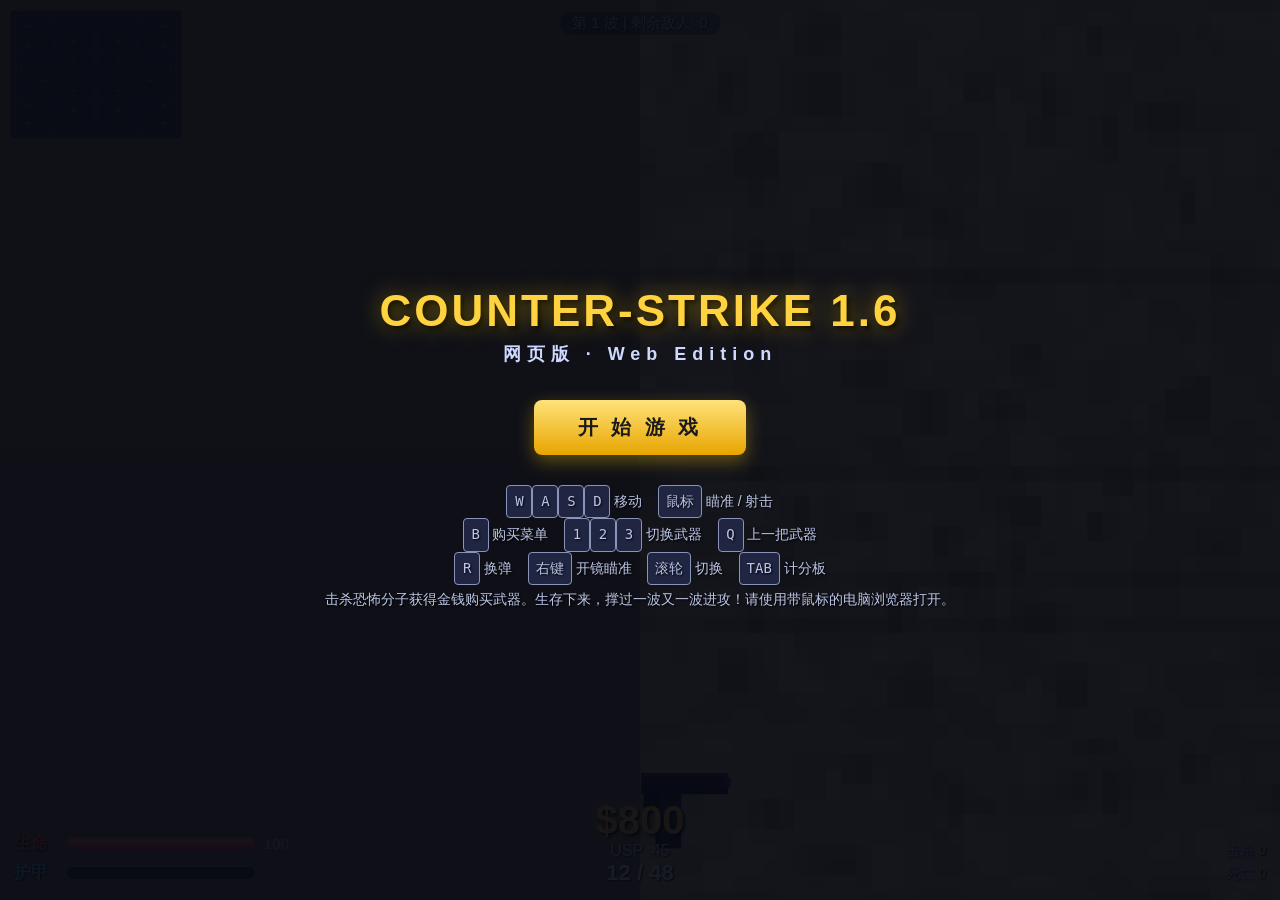
==== opencode/dsv4-flash/index.html @ 52dfaabb "add opencode-dsv4flash. good work" ====
<!DOCTYPE html>
<html lang="zh-CN">
<head>
<meta charset="utf-8">
<meta name="viewport" content="width=device-width, initial-scale=1">
<title>Counter-Strike 1.6 网页版</title>
<style>
  * { margin:0; padding:0; box-sizing:border-box; user-select:none; }
  html,body { width:100%; height:100%; overflow:hidden; background:#000; }
  body { font-family:'Microsoft YaHei', Arial, sans-serif; color:#fff; }
  #view { position:fixed; inset:0; width:100%; height:100%; image-rendering:auto; cursor:crosshair; }
  #overlay { position:fixed; inset:0; width:100%; height:100%; pointer-events:none; }

  #ui { position:fixed; inset:0; pointer-events:none; }

  #radarWrap { position:absolute; left:10px; top:10px; width:172px; height:129px; background:rgba(10,20,40,.55); border:1px solid rgba(255,255,255,.25); border-radius:4px; padding:4px; }
  #radar { width:100%; height:100%; }

  #topC { position:absolute; top:8px; left:50%; transform:translateX(-50%); text-align:center; }
  #waveBanner { font-size:26px; font-weight:900; letter-spacing:3px; color:#ffd23f; text-shadow:0 0 12px #ff8c00, 2px 2px 2px #000; opacity:0; }
  #waveBanner.show { animation: banner 2.6s ease-out; }
  @keyframes banner { 0%{opacity:0; transform:scale(.6)} 18%{opacity:1; transform:scale(1.06)} 30%{transform:scale(1)} 80%{opacity:1} 100%{opacity:0; transform:scale(1.04)} }
  #waveInfo { margin-top:4px; font-size:15px; color:#dfe6ff; text-shadow:1px 1px 2px #000; background:rgba(0,0,0,.35); padding:2px 12px; border-radius:10px; display:inline-block; }

  #feed { position:absolute; top:10px; right:12px; text-align:right; }
  #feed .f { font-size:14px; margin-top:2px; text-shadow:1px 1px 2px #000; opacity:1; transition:opacity 1s; }
  #feed .kill { color:#9fff8b; }
  #feed .dead { color:#ff6b6b; }

  #scoreWrap { position:absolute; top:50%; left:50%; transform:translate(-50%,-50%); background:rgba(8,14,30,.85); border:1px solid #ffd23f; border-radius:6px; padding:16px 28px; text-align:center; display:none; }
  #scoreWrap .sc-title { color:#ffd23f; font-weight:900; font-size:18px; margin-bottom:8px; letter-spacing:2px; }
  #scoreWrap .sc-row { color:#dfe6ff; font-size:15px; margin-top:4px; }

  #bl { position:absolute; left:14px; bottom:16px; }
  .barWrap { display:flex; align-items:center; margin-top:6px; }
  .barLbl { width:52px; font-weight:900; font-size:17px; text-shadow:1px 1px 2px #000; }
  .bar { width:190px; height:14px; background:rgba(0,0,0,.6); border:1px solid rgba(255,255,255,.4); border-radius:7px; overflow:hidden; }
  .barF { height:100%; width:100%; transition:width .1s linear; }
  #hp .barLbl { color:#ff5a5a; } #hp .barF { background:linear-gradient(#ff9d9d,#e63c3c); }
  #arm .barLbl { color:#6fc7ff; } #arm .barF { background:linear-gradient(#a8e0ff,#3f8fd4); }
  #hpNum { margin-left:8px; font-size:15px; color:#ffb0b0; }

  #bc { position:absolute; bottom:14px; left:50%; transform:translateX(-50%); text-align:center; }
  #money { font-size:40px; font-weight:900; color:#ffd23f; text-shadow:2px 2px 3px #000, 0 0 16px rgba(255,200,0,.35); line-height:1; }
  #weapon { font-size:16px; color:#e8ecff; text-shadow:1px 1px 2px #000; margin-top:2px; }
  #ammo { font-size:22px; color:#fff; font-weight:700; text-shadow:1px 1px 2px #000; }

  #br { position:absolute; right:14px; bottom:16px; text-align:right; color:#dfe6ff; font-size:14px; text-shadow:1px 1px 2px #000; line-height:1.6; }
  #br b { color:#ffd23f; }

  #helpHint { position:absolute; bottom:64px; left:50%; transform:translateX(-50%); background:rgba(0,0,0,.5); color:#cfe0ff; font-size:12px; padding:3px 14px; border-radius:8px; opacity:0; transition:opacity .3s; text-shadow:1px 1px 1px #000; white-space:nowrap; }

  .screen { position:fixed; inset:0; background:rgba(5,8,18,.92); display:flex; flex-direction:column; align-items:center; justify-content:center; text-align:center; z-index:20; }
  .screen h1 { font-size:44px; color:#ffd23f; letter-spacing:3px; text-shadow:0 0 22px rgba(255,200,0,.5), 3px 3px 4px #000; font-weight:900; }
  .screen h2 { font-size:18px; color:#cfd8ff; margin-top:6px; letter-spacing:6px; }
  .screen .btn { pointer-events:auto; margin-top:34px; padding:14px 44px; font-size:20px; font-weight:900; color:#1a1a1a; background:linear-gradient(#ffe27a,#e8a500); border:none; border-radius:8px; cursor:pointer; letter-spacing:4px; box-shadow:0 6px 18px rgba(255,200,0,.35); }
  .screen .btn:hover { filter:brightness(1.1); }
  .controls { margin-top:30px; color:#bcc6e8; font-size:14px; line-height:2.1; text-shadow:1px 1px 2px #000; }
  .controls .k { display:inline-block; min-width:26px; padding:1px 7px; border:1px solid #8a93b8; border-radius:4px; background:#202642; font-family:Consolas,monospace; }

  #buymenu { position:fixed; inset:0; background:rgba(4,7,16,.94); z-index:30; display:none; flex-direction:column; align-items:center; padding-top:30px; overflow:auto; }
  #buymenu .bm-title { color:#ffd23f; font-size:28px; font-weight:900; letter-spacing:4px; }
  #buymenu .bm-moneydisp { color:#fff; font-size:16px; margin:6px 0 14px; }
  #bmCols { display:flex; gap:26px; flex-wrap:wrap; justify-content:center; }
  .bmCol { background:rgba(14,22,44,.75); border:1px solid #33406e; border-radius:8px; width:250px; padding:10px 8px; }
  .bmCol h3 { color:#6fc7ff; font-size:15px; margin-bottom:8px; letter-spacing:2px; }
  .buyitem { display:flex; justify-content:space-between; align-items:center; padding:7px 10px; margin:3px 0; border-radius:5px; cursor:pointer; color:#e8ecff; font-size:14px; border:1px solid transparent; }
  .buyitem .bn { color:#6fc7ff; font-weight:900; margin-right:8px; }
  .buyitem .bp { color:#ffd23f; font-weight:700; }
  .buyitem:hover { background:#1b2c55; border-color:#ffd23f; }
  .buyitem.own { color:#9aff8b; }
  .buyitem.own .bp { color:#9aff8b; }
  .buyitem.noMoney { opacity:.4; pointer-events:none; }
  .buyitem.sel { border-color:#6fc7ff; background:#16264d; }
  .bmTip { color:#7f8bb0; font-size:13px; margin-top:16px; padding-bottom:20px; }

  #deadHud { position:fixed; inset:0; background:rgba(120,0,0,.28); z-index:15; display:none; align-items:center; justify-content:center; flex-direction:column; }
  #deadHud .t { font-size:44px; font-weight:900; color:#ff4b4b; text-shadow:3px 3px 4px #000; letter-spacing:6px; }
  #deadHud .s { color:#ffd23f; margin-top:8px; font-size:18px; }
</style>
</head>
<body>
<canvas id="view"></canvas>

<div id="ui">
  <div id="radarWrap"><canvas id="radar"></canvas></div>
  <div id="topC">
    <div id="waveBanner"></div>
    <div id="waveInfo"></div>
  </div>
  <div id="feed"></div>
  <div id="scoreWrap">
    <div class="sc-title">计 分 板  SCOREBOARD</div>
    <div class="sc-row">击杀: <span id="scKills">0</span>   死亡: <span id="scDeaths">0</span></div>
    <div class="sc-row">金钱: $<span id="scMoney">800</span>   波次: <span id="scWave">1</span></div>
    <div class="sc-row">剩余敌人: <span id="scLeft">0</span></div>
  </div>
  <div id="bl">
    <div class="barWrap" id="hp"><div class="barLbl">生命</div><div class="bar"><div class="barF" id="hpBar"></div></div><span id="hpNum">100</span></div>
    <div class="barWrap" id="arm"><div class="barLbl">护甲</div><div class="bar"><div class="barF" id="armBar"></div></div></div>
  </div>
  <div id="bc">
    <div id="money">$800</div>
    <div id="weapon">USP .45</div>
    <div id="ammo">12 / 48</div>
  </div>
  <div id="br">
    <div>击杀 <b id="kills">0</b></div>
    <div>死亡 <b id="deaths">0</b></div>
  </div>
  <div id="helpHint">按 B 打开购买菜单 | 1/2/3 切换武器 | R 换弹 | 右键瞄准 | TAB 计分板</div>
</div>

<canvas id="overlay"></canvas>
<div id="deadHud">
  <div class="t">你 已 阵 亡</div>
  <div class="s" id="deadSub">3 秒后重生...</div>
</div>

<div id="menuscreen" class="screen">
  <h1>COUNTER-STRIKE 1.6</h1>
  <h2>网页版 · Web Edition</h2>
  <button class="btn" id="startBtn">开 始 游 戏</button>
  <div class="controls">
    <div><span class="k">W</span><span class="k">A</span><span class="k">S</span><span class="k">D</span> 移动 &nbsp;&nbsp; <span class="k">鼠标</span> 瞄准 / 射击</div>
    <div><span class="k">B</span> 购买菜单 &nbsp;&nbsp; <span class="k">1</span><span class="k">2</span><span class="k">3</span> 切换武器 &nbsp;&nbsp; <span class="k">Q</span> 上一把武器</div>
    <div><span class="k">R</span> 换弹 &nbsp;&nbsp; <span class="k">右键</span> 开镜瞄准 &nbsp;&nbsp; <span class="k">滚轮</span> 切换 &nbsp;&nbsp; <span class="k">TAB</span> 计分板</div>
    <div>击杀恐怖分子获得金钱购买武器。生存下来，撑过一波又一波进攻！请使用带鼠标的电脑浏览器打开。</div>
  </div>
</div>

<div id="pausescreen" class="screen" style="display:none">
  <h1>暂 停</h1>
  <button class="btn" id="resumeBtn">继 续 游 戏</button>
  <button class="btn" id="restartBtn" style="margin-top:16px;background:linear-gradient(#ff9d9d,#e64545);color:#fff">重 新 开 始</button>
</div>

<div id="buymenu">
  <div class="bm-title">购 买 菜 单 — BUY MENU</div>
  <div class="bm-moneydisp">当前金钱: <b id="bmMoney">$800</b></div>
  <div id="bmCols"></div>
  <div class="bmTip">数字键选择分类 → 再按数字购买 | Q 关闭菜单 | ESC 关闭</div>
</div>

<script>
'use strict';
/* ============================ 基础工具 ============================ */
function clamp(v,a,b){ return v<a?a:(v>b?b:v); }
function rnd(a,b){ return a + Math.random()*(b-a); }
function wrapAngle(a){ while(a>Math.PI) a-=2*Math.PI; while(a<-Math.PI) a+=2*Math.PI; return a; }
function rgb(r,g,b){ return (255<<24)|(b<<16)|(g<<8)|r; }
function shade(c,f){ var r=((c)&255)*f, g=((c>>8)&255)*f, b=((c>>16)&255)*f; return rgb(r|0,g|0,b|0); }

/* ============================ 常量 ============================ */
var TILE = 64;
var MAP_W = 64, MAP_H = 48;
var FOV = 66 * Math.PI/180;
var TANHALF = Math.tan(FOV/2);
var BOB_OFFSET = 30;

/* ============================ 状态 ============================ */
var state = {
  started:false, paused:true,
  wave:0, enemiesRemaining:0, waveClearT:0,
  money:800, kills:0, deaths:0,
  time:0, buyCat:null, buyOpen:false,
  shake:0, spawnProtShow:0
};

var player = {
  x:0,y:0, ang:0, dirX:-1, dirY:0,
  hp:100, armor:0, hasHelm:false, invuln:0,
  weaponSlot:1, lastSlot:0,
  weapons:{0:'knife',1:'usp'},
  clips:{0:0,1:12,2:0}, reserve:{0:0,1:48,2:0},
  spread:0, spreadBase:0, lastShot:-9, shotCd:0,
  recoil:0, muzzle:0, reloading:false, reloadT:0, reloadMax:1,
  bobPhase:0, footT:0, moving:false,
  hitFlash:0, hurtFlash:0, hitDir:0,
  dead:false, deadT:0, respawnT:0,
  zoom:1
};

var enemies = [];
var particles = [];
var tracers = [];
var feed = [];
var map = null;
var WEAPONS = null;
var BUY_LAYOUT = null;
var wallTexs = {}, floorTexArr = null, ceilTexArr = null;
var gunImgs = {};
var enemyImgs = [];
var corpseImgs = [];
var solidTex = null;
var SPAWNS = [[2.5,2.5],[61.5,2.5],[2.5,45.5],[61.5,45.5],[2.5,24],[61.5,24],[32,3],[32,44]];
var PLAYER_SPAWN = {x:32.5*TILE, y:24.5*TILE};

/* ============================ 音频 ============================ */
var AC=null, master=null, noiseBuf=null;
function initAudio(){
  if(AC) return;
  try { AC = new (window.AudioContext||window.webkitAudioContext)(); } catch(e){ return; }
  master = AC.createGain(); master.gain.value = 0.5; master.connect(AC.destination);
  var len = AC.sampleRate;
  noiseBuf = AC.createBuffer(1, len, AC.sampleRate);
  var d = noiseBuf.getChannelData(0);
  for(var i=0;i<len;i++) d[i] = Math.random()*2-1;
}
function playNoise(o){
  if(!AC) return;
  var t = AC.currentTime + (o.delay||0);
  var src = AC.createBufferSource(); src.buffer = noiseBuf; src.loop = true;
  var f = AC.createBiquadFilter(); f.type = o.type||'lowpass'; f.frequency.value = o.freq; f.Q.value = o.q||1;
  var g = AC.createGain();
  src.connect(f); f.connect(g); g.connect(master);
  var v = o.vol||0.4;
  g.gain.setValueAtTime(v, t);
  g.gain.exponentialRampToValueAtTime(0.0001, t+(o.dur||0.1));
  if(o.slideTo) f.frequency.exponentialRampToValueAtTime(o.slideTo, t+(o.dur||0.1));
  src.start(t); src.stop(t+(o.dur||0.1)+0.06);
}
function playTone(o){
  if(!AC) return;
  var t = AC.currentTime + (o.delay||0);
  var oc = AC.createOscillator(); oc.type = o.type||'sine'; oc.frequency.value = o.freq;
  var g = AC.createGain(); oc.connect(g); g.connect(master);
  g.gain.setValueAtTime(o.vol||0.3, t);
  g.gain.exponentialRampToValueAtTime(0.0001, t+(o.dur||0.15));
  if(o.slideTo) oc.frequency.exponentialRampToValueAtTime(o.slideTo, t+(o.dur||0.15));
  oc.start(t); oc.stop(t+(o.dur||0.15)+0.05);
}
function sfxShot(w){
  var p = w.sound;
  playNoise({freq:p.lp, dur:p.dur, vol:p.vol, slideTo:p.sl});
  if(p.sub) playTone({freq:p.sub, dur:p.dur*1.4, vol:p.vol*0.5, type:'triangle', slideTo:p.sub*0.4});
}
function sfxReload(){
  playTone({freq:900, dur:0.03, vol:0.25, type:'square'});
  setTimeout(function(){ playTone({freq:600, dur:0.05, vol:0.3, type:'square'}); }, 350);
}
function sfxHurt(){ playTone({freq:200, dur:0.18, vol:0.5, type:'sawtooth', slideTo:70}); }
function sfxHead(){ playTone({freq:1500, dur:0.06, vol:0.4, type:'square'}); playTone({freq:2200, dur:0.05, vol:0.25, type:'square', delay:0.03}); }
function sfxKill(){ playTone({freq:340, dur:0.22, vol:0.4, type:'square', slideTo:180}); }
function sfxBuy(){ playTone({freq:760, dur:0.06, vol:0.35, type:'square'}); }
function sfxNoMoney(){ playTone({freq:160, dur:0.12, vol:0.35, type:'sawtooth'}); }
function sfxFoot(){ playNoise({freq:350, dur:0.04, vol:0.12}); }
function sfxKnife(){ playNoise({freq:2400, dur:0.09, vol:0.3, type:'highpass'}); }
function sfxWave(){ playTone({freq:520, dur:0.35, vol:0.4, type:'square', slideTo:880}); }
function sfxEnemyShot(){ playNoise({freq:950, dur:0.09, vol:0.22}); }

/* ============================ 纹理生成 ============================ */
function makeTex(paint){
  var cv = document.createElement('canvas'); cv.width=64; cv.height=64;
  var c = cv.getContext('2d');
  paint(c);
  var id = c.getImageData(0,0,64,64);
  var arr = new Uint32Array(id.data.buffer);
  return { cv:cv, arr:arr };
}
function speckle(c, color, n){
  c.fillStyle = color;
  for(var i=0;i<n;i++) c.fillRect(Math.random()*64, Math.random()*64, 1+Math.random()*2, 1+Math.random()*2);
}
function genTextures(){
  wallTexs[1] = makeTex(function(c){
    c.fillStyle='#c8b18a'; c.fillRect(0,0,64,64);
    speckle(c,'#b7a17c',320); speckle(c,'#d6c096',260); speckle(c,'#a58d66',120);
    c.fillStyle='rgba(120,95,60,.25)';
    for(var i=0;i<5;i++) c.fillRect(0, Math.floor(Math.random()*64), 64, 1);
  });
  wallTexs[2] = makeTex(function(c){
    c.fillStyle='#8a5a2b'; c.fillRect(0,0,64,64);
    for(var i=0;i<4;i++){
      var y=i*16;
      c.fillStyle='rgba(0,0,0,.28)'; c.fillRect(0,y,64,2);
      c.fillStyle='rgba(255,255,255,.10)'; c.fillRect(0,y+2,64,1);
    }
    c.fillStyle='rgba(0,0,0,.25)'; c.fillRect(0,0,4,64); c.fillRect(60,0,4,64);
    c.fillStyle='rgba(0,0,0,.4)'; c.fillRect(0,0,64,4); c.fillRect(0,60,64,4);
    c.fillStyle='#3a3f46';
    c.fillRect(0,0,5,5); c.fillRect(59,0,5,5); c.fillRect(0,59,5,5); c.fillRect(59,59,5,5);
    c.fillStyle='#c8c8c8';
    c.fillRect(31,8,2,2); c.fillRect(31,24,2,2); c.fillRect(31,40,2,2);
  });
  wallTexs[3] = makeTex(function(c){
    c.fillStyle='#8b909b'; c.fillRect(0,0,64,64);
    speckle(c,'#7d828d',220); speckle(c,'#979ca6',180);
    c.fillStyle='rgba(50,55,65,.55)';
    c.fillRect(0,0,64,3); c.fillRect(0,32,64,3); c.fillRect(0,0,3,64); c.fillRect(32,0,3,64);
    c.fillStyle='rgba(255,255,255,.12)';
    c.fillRect(0,1,64,1); c.fillRect(0,33,64,1);
  });
  wallTexs[4] = makeTex(function(c){
    c.fillStyle='#6d737b'; c.fillRect(0,0,64,64);
    c.fillStyle='rgba(255,255,255,.09)'; c.fillRect(0,0,64,20);
    c.fillStyle='rgba(0,0,0,.18)'; c.fillRect(0,20,64,44);
    c.fillStyle='rgba(20,22,26,.8)';
    c.fillRect(0,20,64,2); c.fillRect(0,42,64,2);
    c.fillStyle='#54595f';
    c.fillRect(6,6,6,6); c.fillRect(52,6,6,6); c.fillRect(6,28,6,6); c.fillRect(52,28,6,6); c.fillRect(6,50,6,6); c.fillRect(52,50,6,6);
    c.fillStyle='#83898f'; c.fillRect(7,7,2,2); c.fillRect(53,7,2,2); c.fillRect(7,29,2,2); c.fillRect(53,29,2,2); c.fillRect(7,51,2,2); c.fillRect(53,51,2,2);
  });
  floorTexArr = makeTex(function(c){
    c.fillStyle='#c7b48b'; c.fillRect(0,0,64,64);
    speckle(c,'#b9a57c',300); speckle(c,'#d4c29a',240); speckle(c,'#a08a60',140);
    c.fillStyle='rgba(90,75,50,.18)';
    for(var i=0;i<8;i++){ var x=Math.random()*64, y=Math.random()*64; c.fillRect(x,y,6,1); }
  });
  ceilTexArr = makeTex(function(c){
    c.fillStyle='#989da3'; c.fillRect(0,0,64,64);
    speckle(c,'#8d9299',260); speckle(c,'#a4a9af',200);
    c.fillStyle='rgba(60,65,72,.4)'; c.fillRect(0,0,64,2); c.fillRect(0,32,64,2);
  });
  solidTex = makeTex(function(c){ c.fillStyle='#111'; c.fillRect(0,0,64,64); });

  var variants = [
    { vest:'#4a5540', shirt:'#6b5a3f', pants:'#39424d', skin:'#c9a06a', helm:'#3a3f2e' },
    { vest:'#33506e', shirt:'#5c4a3a', pants:'#2f3b33', skin:'#8a6b4f', helm:'#1d2b40' },
    { vest:'#6e3535', shirt:'#3d3a4d', pants:'#2c2c2c', skin:'#b0895f', helm:'#4a1f1f' }
  ];
  for(var v=0; v<variants.length; v++){
    var frames = [];
    for(var fr=0; fr<2; fr++){
      var cv = document.createElement('canvas'); cv.width=64; cv.height=64;
      var c = cv.getContext('2d');
      drawSoldier(c, variants[v], fr);
      frames.push(cv);
    }
    enemyImgs.push(frames);
    var ccv = document.createElement('canvas'); ccv.width=64; ccv.height=64;
    var cc = ccv.getContext('2d');
    drawCorpse(cc, variants[v]);
    corpseImgs.push(ccv);
  }
}
function drawSoldier(c, V, frame){
  var legOff = frame===0 ? 3 : 9;
  c.fillStyle='rgba(0,0,0,.35)';
  c.beginPath(); c.ellipse(32,62,20,4,0,0,Math.PI*2); c.fill();
  c.fillStyle=V.pants;
  c.fillRect(22, 40+(frame===0?2:0), 9, 16);
  c.fillRect(33+(frame===0?0:legOff), 40, 9, 16);
  c.fillStyle='#222';
  c.fillRect(21, 56, 11, 6);
  c.fillRect(32+(frame===0?0:legOff), 56, 11, 6);
  c.fillStyle=V.vest;
  c.fillRect(20, 22, 24, 20);
  c.fillStyle='rgba(0,0,0,.25)';
  c.fillRect(20,24,24,2);
  c.fillRect(26,22,2,20);
  c.fillStyle=V.shirt;
  c.fillRect(13, 22, 9, 20);
  c.fillRect(42, 22, 9, 20);
  c.fillStyle='#1d1d1f';
  c.fillRect(22, 34, 20, 4);
  c.fillRect(40, 32, 10, 7);
  c.fillStyle='#333';
  c.fillRect(40, 33, 10, 2);
  c.fillStyle=V.skin;
  c.beginPath(); c.arc(32, 14, 8, 0, Math.PI*2); c.fill();
  c.fillStyle=V.helm;
  c.beginPath(); c.arc(32, 11, 9, Math.PI, 0); c.fill();
  c.fillRect(23,11,18,3);
  c.fillStyle='#111';
  c.fillRect(28,14,3,3); c.fillRect(33,14,3,3);
}
function drawCorpse(c, V){
  c.fillStyle='rgba(0,0,0,.35)';
  c.beginPath(); c.ellipse(32,56,26,5,0,0,Math.PI*2); c.fill();
  c.save(); c.translate(32,44); c.rotate(-0.2);
  c.fillStyle=V.vest; c.fillRect(-14,-4,28,12);
  c.fillStyle=V.pants; c.fillRect(-8,6,18,8);
  c.fillStyle=V.skin; c.beginPath(); c.arc(12,-6,6,0,Math.PI*2); c.fill();
  c.fillStyle=V.helm; c.beginPath(); c.arc(13,-8,6,Math.PI*0.6,Math.PI*1.9); c.fill();
  c.fillStyle='#1d1d1f'; c.fillRect(-12,-2,20,3);
  c.restore();
}

/* 视角武器 */
function genGuns(){
  var pistol = document.createElement('canvas'); pistol.width=150; pistol.height=110;
  var c = pistol.getContext('2d');
  c.fillStyle='#16181c'; c.fillRect(60,14,70,16);
  c.fillStyle='#24282e'; c.fillRect(58,12,74,18);
  c.fillStyle='#16181c'; c.fillRect(72,28,18,46);
  c.fillStyle='#22262c'; c.fillRect(70,28,22,48);
  c.fillStyle='#101215'; c.fillRect(60,30,14,12);
  c.fillStyle='#3a4048'; c.fillRect(128,16,6,8);
  c.fillStyle='rgba(255,255,255,.12)'; c.fillRect(60,12,72,3);
  gunImgs.pistol = pistol;

  var rifle = document.createElement('canvas'); rifle.width=170; rifle.height=120;
  c = rifle.getContext('2d');
  c.fillStyle='#2b2b26'; c.fillRect(18,20,150,18);
  c.fillStyle='#1c1c18'; c.fillRect(14,22,150,14);
  c.fillStyle='#241d14'; c.fillRect(30,36,20,34);
  c.fillStyle='#38321f'; c.fillRect(28,36,24,36);
  c.fillStyle='#3a3527'; c.fillRect(60,36,34,22);
  c.fillStyle='#17140f'; c.fillRect(96,16,18,22);
  c.fillStyle='#262018'; c.fillRect(20,6,16,22);
  c.fillStyle='rgba(255,255,255,.10)'; c.fillRect(18,20,150,3);
  gunImgs.rifle = rifle;

  var awp = document.createElement('canvas'); awp.width=190; awp.height=120;
  c = awp.getContext('2d');
  c.fillStyle='#2e3036'; c.fillRect(10,24,176,14);
  c.fillStyle='#202228'; c.fillRect(8,26,176,10);
  c.fillStyle='#1c1e22'; c.fillRect(24,38,22,34);
  c.fillStyle='#3a3d44'; c.fillRect(52,36,30,22);
  c.fillStyle='#15161a'; c.fillRect(80,10,16,30);
  c.fillStyle='#0c0d10'; c.fillRect(84,6,8,38);
  c.fillStyle='#24262b'; c.fillRect(96,26,26,14);
  c.fillStyle='rgba(255,255,255,.10)'; c.fillRect(10,24,176,3);
  gunImgs.awp = awp;

  var shot = document.createElement('canvas'); shot.width=160; shot.height=120;
  c = shot.getContext('2d');
  c.fillStyle='#5a4a33'; c.fillRect(16,20,140,18);
  c.fillStyle='#41352a'; c.fillRect(14,22,140,14);
  c.fillStyle='#57442e'; c.fillRect(20,36,24,26);
  c.fillStyle='#6d5638'; c.fillRect(46,36,28,16);
  c.fillStyle='#2e2416'; c.fillRect(100,14,14,24);
  c.fillStyle='rgba(255,255,255,.12)'; c.fillRect(16,20,140,3);
  gunImgs.shotgun = shot;

  var smg = document.createElement('canvas'); smg.width=150; smg.height=115;
  c = smg.getContext('2d');
  c.fillStyle='#3a3d40'; c.fillRect(20,22,124,15);
  c.fillStyle='#2a2c2e'; c.fillRect(18,24,124,11);
  c.fillStyle='#2e2f30'; c.fillRect(28,37,18,28);
  c.fillStyle='#45484c'; c.fillRect(48,37,26,14);
  c.fillStyle='#222426'; c.fillRect(120,14,12,22);
  c.fillStyle='rgba(255,255,255,.10)'; c.fillRect(20,22,124,3);
  gunImgs.smg = smg;

  var knife = document.createElement('canvas'); knife.width=90; knife.height=100;
  c = knife.getContext('2d');
  c.fillStyle='#232323'; c.fillRect(40,54,14,42);
  c.fillStyle='#151515'; c.fillRect(38,56,18,40);
  c.fillStyle='#aab2ba'; c.fillRect(43,6,8,50);
  c.fillStyle='#d7dde2'; c.fillRect(44,6,6,50);
  c.fillStyle='#8b939b'; c.fillRect(43,8,8,4);
  gunImgs.knife = knife;
}

/* ============================ 武器与购买 ============================ */
function defWeapon(o){
  o.sound = o.sound || {lp:900, dur:0.12, vol:0.5};
  return o;
}
function buildWeapons(){
  WEAPONS = {
    knife: defWeapon({id:'knife', name:'战术刀', slot:0, kind:'knife', auto:false, dmg:65, range:1.6, delay:0.32, price:0, mag:0, reserve:0, reload:0, spread:0, headx:2}),
    glock: defWeapon({id:'glock', name:'Glock 18', slot:1, kind:'pistol', auto:false, dmg:27, range:1000, delay:0.16, price:400, mag:20, reserve:80, reload:2.3, spread:0.03, headx:4, sound:{lp:900, dur:0.1, vol:0.45}}),
    usp: defWeapon({id:'usp', name:'USP .45', slot:1, kind:'pistol', auto:false, dmg:36, range:1000, delay:0.24, price:500, mag:12, reserve:48, reload:2.1, spread:0.024, headx:4, sound:{lp:850, dur:0.13, vol:0.5, sub:180}}),
    p228: defWeapon({id:'p228', name:'P228', slot:1, kind:'pistol', auto:false, dmg:40, range:1050, delay:0.21, price:600, mag:13, reserve:52, reload:2.4, spread:0.022, headx:4, sound:{lp:820, dur:0.13, vol:0.52, sub:170}}),
    deagle: defWeapon({id:'deagle', name:'沙漠之鹰', slot:1, kind:'pistol', auto:false, dmg:58, range:1100, delay:0.32, price:650, mag:7, reserve:35, reload:2.3, spread:0.02, headx:3, sound:{lp:650, dur:0.18, vol:0.62, sub:120, sl:180}}),
    mp5: defWeapon({id:'mp5', name:'MP5 Navy', slot:2, kind:'smg', auto:true, dmg:26, range:1200, delay:0.09, price:1500, mag:30, reserve:90, reload:2.2, spread:0.035, headx:4, sound:{lp:1200, dur:0.07, vol:0.38}}),
    xm: defWeapon({id:'xm', name:'XM1014', slot:2, kind:'shotgun', auto:false, dmg:16, pellets:7, range:700, delay:0.9, price:1700, mag:7, reserve:32, reload:3.0, spread:0.16, headx:1.5, sound:{lp:550, dur:0.22, vol:0.68, sub:110, sl:150}}),
    ak: defWeapon({id:'ak', name:'AK-47', slot:2, kind:'rifle', auto:true, dmg:36, range:1500, delay:0.115, price:2500, mag:30, reserve:90, reload:2.5, spread:0.045, headx:3, sound:{lp:750, dur:0.16, vol:0.62, sub:95, sl:120}}),
    m4: defWeapon({id:'m4', name:'M4A1', slot:2, kind:'rifle', auto:true, dmg:33, range:1500, delay:0.105, price:3100, mag:30, reserve:90, reload:2.5, spread:0.04, headx:3, sound:{lp:900, dur:0.14, vol:0.58, sub:110, sl:150}}),
    awp: defWeapon({id:'awp', name:'AWP', slot:2, kind:'awp', auto:false, dmg:115, range:2600, delay:1.5, price:4750, mag:10, reserve:30, reload:3.2, spread:0.008, headx:2.5, sound:{lp:480, dur:0.5, vol:0.85, sub:70, sl:90}})
  };
  BUY_LAYOUT = [
    { key:'1', title:'主武器 — PRIMARY', items:[
      {id:'mp5', num:1}, {id:'xm', num:2}, {id:'ak', num:3}, {id:'m4', num:4}, {id:'awp', num:5}
    ]},
    { key:'2', title:'手枪 — PISTOL', items:[
      {id:'glock', num:1}, {id:'usp', num:2}, {id:'p228', num:3}, {id:'deagle', num:4}
    ]},
    { key:'3', title:'护甲装备 — EQUIP', items:[
      {id:'_kevlar', num:1}, {id:'_kevhelm', num:2}, {id:'_ammo', num:3}
    ]}
  ];
}

/* ============================ 地图 ============================ */
function buildMap(){
  var W=MAP_W, H=MAP_H;
  var m = new Array(W);
  for(var x=0;x<W;x++){ m[x] = new Array(H).fill(0); }
  function set(x,y,t){ if(x>=0&&x<W&&y>=0&&y<H) m[x][y]=t; }
  function rect(x0,y0,x1,y1,t){ for(var x=x0;x<=x1;x++) for(var y=y0;y<=y1;y++) set(x,y,t); }
  rect(0,0,W-1,H-1,1);
  rect(1,1,W-2,H-2,0);

  for(var y=6;y<=41;y++){
    if(y>=21&&y<=26) continue;
    set(31,y,1); set(32,y,1);
  }
  for(var x=1;x<=29;x++){ if(x>=13&&x<=17) continue; set(x,14,3); }
  for(var x=34;x<=62;x++){ if(x>=46&&x<=50) continue; set(x,14,3); }
  for(var x=1;x<=29;x++){ if(x>=13&&x<=17) continue; set(x,33,3); }
  for(var x=34;x<=62;x++){ if(x>=46&&x<=50) continue; set(x,33,3); }
  for(var yy=1;yy<=13;yy++){ if(yy>=5&&yy<=9) continue; set(15,yy,1); }
  for(var yy=34;yy<=46;yy++){ if(yy>=37&&yy<=42) continue; set(15,yy,1); }
  for(var yy=1;yy<=13;yy++){ if(yy>=5&&yy<=9) continue; set(48,yy,1); }
  for(var yy=34;yy<=46;yy++){ if(yy>=37&&yy<=42) continue; set(48,yy,1); }

  set(27,22,3); set(28,22,3); set(27,23,3); set(28,23,3);
  set(35,22,3); set(36,22,3); set(35,23,3); set(36,23,3);
  set(27,25,3); set(28,25,3); set(35,25,3); set(36,25,3);

  var crates = [
    [4,4],[5,4],[6,4],[4,12],[5,12],
    [59,4],[58,4],[57,4],[59,12],[58,12],
    [4,36],[5,36],[6,36],[4,43],[5,43],
    [59,36],[58,36],[59,43],[58,43],
    [22,10],[23,10],[22,18],[23,18],
    [41,10],[40,10],[41,18],[40,18],
    [22,30],[23,30],[41,30],[40,30],
    [22,38],[23,38],[41,38],[40,38],
    [9,26],[10,26],[11,26],[52,26],[53,26],[54,26],
    [9,19],[54,19],
    [2,20],[2,21],[61,20],[61,21]
  ];
  for(var i=0;i<crates.length;i++){ set(crates[i][0], crates[i][1], 2); }
  set(31,19,4); set(32,19,4); set(31,28,4); set(32,28,4);
  map = m;
}

/* ============================ 碰撞 ============================ */
function circleHitsWall(x,y,r){
  var minX=Math.floor((x-r)/TILE), maxX=Math.floor((x+r)/TILE);
  var minY=Math.floor((y-r)/TILE), maxY=Math.floor((y+r)/TILE);
  if(minX<0) minX=0; if(maxX>=MAP_W) maxX=MAP_W-1;
  if(minY<0) minY=0; if(maxY>=MAP_H) maxY=MAP_H-1;
  for(var gx=minX;gx<=maxX;gx++){
    for(var gy=minY;gy<=maxY;gy++){
      if(map[gx][gy]>0){
        var cx=clamp(x, gx*TILE, (gx+1)*TILE);
        var cy=clamp(y, gy*TILE, (gy+1)*TILE);
        var dx=x-cx, dy=y-cy;
        if(dx*dx+dy*dy < r*r) return true;
      }
    }
  }
  return false;
}
function tryMove(x,y,vx,vy,r,dt){
  var nx=x, ny=y;
  var px = x + vx*dt;
  if(!circleHitsWall(px, y, r)) nx = px;
  var py = y + vy*dt;
  if(!circleHitsWall(x, py, r)) ny = py;
  return {x:nx, y:ny, blocked:(nx===x&&ny===y)};
}
function rayHitsWall(x0,y0,x1,y1){
  var dist = Math.hypot(x1-x0, y1-y0);
  var n = Math.ceil(dist/TILE)*2 + 1;
  for(var i=0;i<=n;i++){
    var t=i/n;
    var wx=x0+(x1-x0)*t, wy=y0+(y1-y0)*t;
    var gx=Math.floor(wx/TILE), gy=Math.floor(wy/TILE);
    if(gx<0||gx>=MAP_W||gy<0||gy>=MAP_H) return true;
    if(map[gx][gy]>0) return true;
  }
  return false;
}
function castDist(ang){
  var rdx=Math.cos(ang), rdy=Math.sin(ang);
  var posX=player.x/TILE, posY=player.y/TILE;
  var mapX=Math.floor(posX), mapY=Math.floor(posY);
  var ddx = rdx===0 ? 1e30 : Math.abs(1/rdx);
  var ddy = rdy===0 ? 1e30 : Math.abs(1/rdy);
  var stepX, stepY, sdx, sdy;
  if(rdx<0){ stepX=-1; sdx=(posX-mapX)*ddx; } else { stepX=1; sdx=(mapX+1-posX)*ddx; }
  if(rdy<0){ stepY=-1; sdy=(posY-mapY)*ddy; } else { stepY=1; sdy=(mapY+1-posY)*ddy; }
  var guard=0;
  while(guard++<256){
    if(sdx<sdy){ sdx+=ddx; mapX+=stepX; } else { sdy+=ddy; mapY+=stepY; }
    if(mapX<0||mapX>=MAP_W||mapY<0||mapY>=MAP_H) break;
    if(map[mapX][mapY]>0) break;
  }
  var perp = sdx<sdy ? (sdx-ddx) : (sdy-ddy);
  return perp;
}

/* ============================ 波次与敌人 ============================ */
function startWave(n){
  state.wave = n;
  state.waveClearT = 0;
  var count = Math.min(3 + 2*n, 24);
  showBanner('第 ' + n + ' 波进攻');
  for(var i=0;i<count;i++){
    spawnEnemy(n);
  }
  state.enemiesRemaining = count;
}
function spawnEnemy(wave){
  var s = SPAWNS[Math.floor(Math.random()*SPAWNS.length)];
  var heavy = (wave>=3 && Math.random()<0.22);
  var hp = (55 + wave*9) * (heavy?1.8:1);
  var e = {
    x:(s[0]+0.5)*TILE, y:(s[1]+0.5)*TILE,
    hp:hp, maxHp:hp,
    speed:(90 + Math.min(wave*5,45)) * (heavy?0.8:1),
    dmg:(7 + wave*1.2) * (heavy?1.4:1),
    acc:Math.min(0.32 + wave*0.03, 0.6),
    range:900,
    variant: heavy?2 : Math.floor(Math.random()*2),
    scale: heavy?1.15:1,
    heavy:heavy,
    fireCd:rnd(0.4,1.2),
    walkT:rnd(0,10), walkFrame:0, frameT:0,
    strafe: Math.random()<0.5?1:-1,
    target:{x:rnd(0,10), y:rnd(0,10)},
    dead:false, deadT:0, hurtFlash:0, lastSeenT:-9,
    name: heavy?'重装兵':'恐怖分子'
  };
  enemies.push(e);
}
function updateEnemies(dt){
  for(var i=enemies.length-1;i>=0;i--){
    var e = enemies[i];
    if(e.dead){
      e.deadT += dt;
      if(e.deadT>1.6){ enemies.splice(i,1); }
      continue;
    }
    e.hurtFlash = Math.max(0, e.hurtFlash - dt*3);
    var dx=player.x-e.x, dy=player.y-e.y;
    var dist = Math.hypot(dx,dy);
    var los = dist<e.range*1.3 && !rayHitsWall(e.x,e.y,player.x,player.y);
    if(los) e.lastSeenT = state.time;

    if(player.dead || player.invuln>0){
      seekEnemy(e,dt);
    } else if(los){
      e.walkT += dt;
      var str = Math.sin(e.walkT*1.8)*0.5;
      var angToP = Math.atan2(dy,dx);
      var strafeA = angToP + (Math.PI/2)*str;
      var vx = Math.cos(angToP)*e.speed + Math.cos(strafeA)*e.speed*0.35;
      var vy = Math.sin(angToP)*e.speed + Math.sin(strafeA)*e.speed*0.35;
      var mv = tryMove(e.x,e.y,vx,vy,14,dt);
      if(mv.blocked) e.walkT += 1.5;
      e.x=mv.x; e.y=mv.y;
      if(dist<e.range){
        e.fireCd -= dt;
        if(e.fireCd<=0){
          e.fireCd = Math.max(0.65, 1.5 - e.acc*0.7);
          enemyFire(e, dist);
        }
      }
    } else {
      seekEnemy(e,dt);
    }
    e.frameT += dt;
    if(e.frameT>0.18){ e.frameT=0; e.walkFrame = (e.walkFrame+1)%2; }
  }
  // 相互推挤
  for(var a=0;a<enemies.length;a++){
    if(enemies[a].dead) continue;
    for(var b=a+1;b<enemies.length;b++){
      if(enemies[b].dead) continue;
      var ea=enemies[a], eb=enemies[b];
      var ddx=eb.x-ea.x, ddy=eb.y-ea.y;
      var d2=ddx*ddx+ddy*ddy;
      if(d2<24*24 && d2>0.001){
        var d=Math.sqrt(d2), push=(24-d)/d*0.5;
        ea.x -= ddx*push*0.5; ea.y -= ddy*push*0.5;
        eb.x += ddx*push*0.5; eb.y += ddy*push*0.5;
      }
    }
  }
}
function seekEnemy(e,dt){
  e.walkT += dt;
  var ang = Math.atan2(player.y-e.y, player.x-e.x);
  var sp = e.speed*0.7;
  var offs = [0, 0.5, -0.5, 1, -1, 1.7, -1.7];
  for(var i=0;i<offs.length;i++){
    var a = ang + offs[i];
    var mv = tryMove(e.x, e.y, Math.cos(a)*sp, Math.sin(a)*sp, 14, dt);
    if(!mv.blocked){ e.x=mv.x; e.y=mv.y; return; }
  }
}
function enemyFire(e, dist){
  sfxEnemyShot();
  particles.push({x:e.x, y:e.y, z:1.1, vz:0.3, type:'spark', life:0.08, t:0});
  var hitChance = e.acc * clamp(1 - dist/1200, 0.2, 1);
  if(player.invuln>0) return;
  if(Math.random() < hitChance){
    var head = Math.random()<0.12;
    var dmg = e.dmg + rnd(0,3);
    if(head) dmg *= 2.2;
    damagePlayer(dmg, head, e.x, e.y);
  }
}
function damagePlayer(dmg, head, sx, sy){
  if(player.invuln>0 || player.dead) return;
  var a = Math.atan2(player.y-sy, player.x-sx);
  player.hitDir = a;
  if(head && player.hasHelm) dmg *= 0.6;
  if(player.armor>0){
    var absorbed = dmg*0.5;
    player.armor -= absorbed;
    dmg -= absorbed;
    if(player.armor<0){ dmg += player.armor; player.armor=0; }
  }
  player.hp -= dmg;
  player.hurtFlash = 1;
  state.shake = Math.max(state.shake, head?0.8:0.4);
  sfxHurt();
  if(head) sfxHead();
  if(player.hp<=0){
    player.hp=0;
    killPlayer();
  }
}
function killPlayer(){
  player.dead = true;
  player.deadT = 0;
  player.respawnT = 3;
  state.deaths++;
  state.money = Math.max(0, state.money - 800);
  document.getElementById('deadHud').style.display='flex';
}
function killEnemy(e, head){
  e.dead = true;
  e.deadT = 0;
  state.kills++;
  state.money += head?400:300;
  spawnBlood(e.x, e.y, head);
  sfxKill();
  if(head) sfxHead();
  addFeed('你 击杀了 ' + e.name + (head?' (爆头)':'') + ' +$' + (head?400:300), 'kill');
  state.enemiesRemaining--;
  if(state.enemiesRemaining<=0){
    state.waveClearT = 5;
    var bonus = 500 + state.wave*150;
    state.money += bonus;
    showBanner('第 ' + state.wave + ' 波清除!  +$' + bonus);
    sfxWave();
  }
}
function updateWaves(dt){
  if(state.waveClearT>0){
    state.waveClearT -= dt;
    if(state.waveClearT<=0){
      startWave(state.wave+1);
    }
  }
}

/* ============================ 玩家 ============================ */
function respawnPlayer(){
  player.x = PLAYER_SPAWN.x;
  player.y = PLAYER_SPAWN.y;
  player.ang = Math.PI;
  player.hp = 100;
  player.invuln = 2;
  player.dead = false;
  player.respawnT = 0;
  player.reloading = false;
  player.spread = 0;
  state.spawnProtShow = 2;
  document.getElementById('deadHud').style.display='none';
}
function updatePlayer(dt){
  // 视角
  player.dirX = Math.cos(player.ang);
  player.dirY = Math.sin(player.ang);
  var wantZoom = keys.alt ? 0.5 : 1;
  player.zoom += (wantZoom - player.zoom)*Math.min(1, dt*12);

  var w = getWeapon();
  player.shotCd = Math.max(0, player.shotCd - dt);
  player.recoil = Math.max(0, player.recoil - dt*4);
  player.muzzle = Math.max(0, player.muzzle - dt*6);
  player.hitFlash = Math.max(0, player.hitFlash - dt*3);
  player.hurtFlash = Math.max(0, player.hurtFlash - dt*1.6);
  player.invuln = Math.max(0, player.invuln - dt);
  state.spawnProtShow = Math.max(0, state.spawnProtShow - dt);

  if(state.time - player.lastShot > 0.7) player.spreadBase = 0;

  if(player.reloading){
    player.reloadT += dt;
    if(player.reloadT>=player.reloadMax){
      player.reloading=false;
      var need = w.mag - player.clips[player.weaponSlot];
      var take = Math.min(player.reserve[player.weaponSlot], need);
      player.clips[player.weaponSlot] += take;
      player.reserve[player.weaponSlot] -= take;
    }
  }

  // 移动
  var speed = 250;
  var mx=0,my=0;
  if(keys.KeyW) { mx+=player.dirX; my+=player.dirY; }
  if(keys.KeyS) { mx-=player.dirX; my-=player.dirY; }
  if(keys.KeyD) { mx-=player.dirY; my+=player.dirX; }
  if(keys.KeyA) { mx+=player.dirY; my-=player.dirX; }
  var len = Math.hypot(mx,my);
  player.moving = len>0.1;
  if(len>0.1){ mx/=len; my/=len; }
  var mv = tryMove(player.x, player.y, mx*speed, my*speed, 12, dt);
  player.x = mv.x; player.y = mv.y;

  // 走路晃动/脚步声
  var moveLen = len;
  if(moveLen>0.1){
    player.bobPhase += dt * (6 + moveLen*4);
    player.footT -= dt;
    if(player.footT<=0){
      player.footT = 0.42;
      sfxFoot();
    }
  }
  var bob = Math.sin(player.bobPhase*2) * 3.2 * Math.min(moveLen,1);

  // 射击
  if(keys.shoot && !player.dead){
    if(player.shotCd<=0){
      fireWeapon();
    }
  }

  return bob;
}
function getWeapon(){
  return WEAPONS[player.weapons[player.weaponSlot]];
}
function startReload(){
  var w = getWeapon();
  if(w.slot===0 || player.reloading || player.dead) return;
  if(player.clips[player.weaponSlot]>=w.mag) return;
  if(player.reserve[player.weaponSlot]<=0) return;
  player.reloading = true;
  player.reloadT = 0;
  player.reloadMax = w.reload;
  sfxReload();
}
function switchSlot(n){
  if(n===player.weaponSlot) return;
  if(n===2 && !player.weapons[2]) return;
  if(player.weapons[n]){
    player.lastSlot = player.weaponSlot;
    player.weaponSlot = n;
    player.reloading = false;
    player.spreadBase = 0;
  }
}
function fireWeapon(){
  var slot = player.weaponSlot;
  var w = getWeapon();
  if(player.reloading) return;
  player.shotCd = w.delay;
  player.muzzle = 1;

  if(w.slot===0){
    player.recoil = 1;
    sfxKnife();
    for(var i=0;i<enemies.length;i++){
      var e=enemies[i];
      if(e.dead) continue;
      var d=Math.hypot(e.x-player.x, e.y-player.y);
      if(d > w.range*TILE) continue;
      var rel = wrapAngle(Math.atan2(e.y-player.y, e.x-player.x) - player.ang);
      if(Math.abs(rel) < 1.1){
        e.hp -= w.dmg;
        e.hurtFlash = 1;
        spawnBlood(e.x, e.y, false);
        if(e.hp<=0) killEnemy(e, false);
      }
    }
    return;
  }

  if(player.clips[slot]<=0){ startReload(); return; }
  player.clips[slot]--;

  if(state.time - player.lastShot > 0.75) player.spreadBase = 0;
  player.spreadBase++;
  player.lastShot = state.time;
  player.spread = w.spread * (1 + Math.min(player.spreadBase,6)*0.22);
  player.recoil = 1;
  state.shake = Math.max(state.shake, 0.18);

  sfxShot(w);

  var pellets = w.pellets||1;
  for(var p=0;p<pellets;p++){
    var a = player.ang + (Math.random()-0.5)*player.spread;
    var wallD = castDist(a);
    var wallPX = player.x + Math.cos(a)*wallD*TILE;
    var wallPY = player.y + Math.sin(a)*wallD*TILE;
    var best=null;
    for(var i=0;i<enemies.length;i++){
      var e=enemies[i];
      if(e.dead) continue;
      var d = Math.hypot(e.x-player.x, e.y-player.y);
      if(d > w.range || d > wallD*TILE) continue;
      var rel = wrapAngle(Math.atan2(e.y-player.y, e.x-player.x) - a);
      var angHalf = Math.atan(0.5/d);
      if(Math.abs(rel) < angHalf){
        if(!best || d<best.d) best={e:e,d:d,rel:rel};
      }
    }
    if(best){
      var head = Math.abs(best.rel) < Math.atan(0.5/best.d)*0.4;
      var dmg = w.dmg * (head?w.headx:1) * (1 - 0.4*Math.min(1, best.d/25));
      best.e.hp -= dmg;
      best.e.hurtFlash = 1;
      spawnBlood(best.e.x, best.e.y, head);
      player.hitFlash = Math.max(player.hitFlash, head?0.5:0.18);
      if(head){ sfxHead(); }
      addTracer(best.e.x, best.e.y);
      if(best.e.hp<=0) killEnemy(best.e, head);
    } else {
      addTracer(wallPX, wallPY);
    }
  }
}
function addTracer(wx, wy){
  tracers.push({wx:wx, wy:wy, life:0.08, t:0});
}

/* ============================ 粒子 ============================ */
function spawnBlood(x,y,head){
  var n = head?26:14;
  for(var i=0;i<n;i++){
    particles.push({
      x:x+rnd(-12,12), y:y+rnd(-12,12),
      z: head?1.1:0.7,
      vz:rnd(0.5,2.4),
      type: head? 'headblood':'blood',
      life:rnd(0.4,0.9), t:0
    });
  }
}
function updateParticles(dt){
  for(var i=particles.length-1;i>=0;i--){
    var p=particles[i];
    p.t += dt;
    p.z += p.vz*dt;
    p.vz -= 3*dt;
    if(p.z<0) p.z=0;
    if(p.t>p.life) particles.splice(i,1);
  }
  for(var j=tracers.length-1;j>=0;j--){
    var t=tracers[j];
    t.t += dt;
    if(t.t>t.life) tracers.splice(j,1);
  }
}
function addFeed(text, cls){
  feed.push({text:text, cls:cls, t:0});
  if(feed.length>5) feed.shift();
  renderFeed();
}
function renderFeed(){
  var el = document.getElementById('feed');
  var html='';
  for(var i=0;i<feed.length;i++){
    html += '<div class="f ' + feed[i].cls + '">' + feed[i].text + '</div>';
  }
  el.innerHTML = html;
}

/* ============================ 渲染 ============================ */
var viewCtx, offCtx, overlayCtx, radarCtx;
var viewW=0, viewH=0, renderH=0, off=null;
var renderImg=null, renderBuf=null, zbuf=null;
var keys = {};

function resize(){
  var dpr = window.devicePixelRatio||1;
  var a = window.innerWidth/window.innerHeight;
  var w = Math.round(window.innerWidth*0.85);
  var h = Math.round(window.innerHeight*0.85);
  var capW=1280, capH=820;
  if(w>capW){ w=capW; h=Math.round(capW/a); }
  if(h>capH){ h=capH; w=Math.round(capH*a); }
  viewW=w; viewH=h; renderH=h + BOB_OFFSET*2;
  viewCtx.canvas.width=w; viewCtx.canvas.height=h;
  off.width=w; off.height=renderH;
  renderImg = new ImageData(w, renderH);
  renderBuf = new Uint32Array(renderImg.data.buffer);
  zbuf = new Float32Array(w);
  var ov=overlayCtx.canvas;
  ov.width = Math.round(window.innerWidth*dpr);
  ov.height = Math.round(window.innerHeight*dpr);
}

function render(){
  var W=viewW, H=renderH, halfH=H/2;
  var buf=renderBuf;
  var posX=player.x/TILE, posY=player.y/TILE;
  var dirX=Math.cos(player.ang), dirY=Math.sin(player.ang);
  var zf = player.zoom;
  var planeX=-dirY*TANHALF*zf, planeY=dirX*TANHALF*zf;
  var fArr=floorTexArr, cArr=ceilTexArr;

  var y, x;
  var rayDX0 = dirX - planeX, rayDY0 = dirY - planeY;
  var rayDX1 = dirX + planeX, rayDY1 = dirY + planeY;

  for(y=0;y<H;y++){
    var p = y - halfH;
    if(p===0) p=0.0001;
    var rowDist = halfH / Math.abs(p);
    var stepX = rowDist * (rayDX1 - rayDX0) / W;
    var stepY = rowDist * (rayDY1 - rayDY0) / W;
    var fx = posX + rowDist * rayDX0;
    var fy = posY + rowDist * rayDY0;
    var isCeil = p<0;
    var off = y*W;
    for(x=0;x<W;x++){
      var cx = Math.floor(fx), cy = Math.floor(fy);
      var tx = ((fx-cx)*64)|0; if(tx>63)tx=63;
      var ty = ((fy-cy)*64)|0; if(ty>63)ty=63;
      if(isCeil) ty = 63-ty;
      buf[off+x] = isCeil ? cArr[(ty<<6)+tx] : fArr[(ty<<6)+tx];
      fx += stepX; fy += stepY;
    }
  }

  // 墙体
  for(x=0;x<W;x++){
    var camX = 2*x/W - 1;
    var rdx = dirX + planeX*camX;
    var rdy = dirY + planeY*camX;
    var mapX=Math.floor(posX), mapY=Math.floor(posY);
    var ddx = rdx===0 ? 1e30 : Math.abs(1/rdx);
    var ddy = rdy===0 ? 1e30 : Math.abs(1/rdy);
    var stepX, stepY, sdx, sdy;
    if(rdx<0){ stepX=-1; sdx=(posX-mapX)*ddx; } else { stepX=1; sdx=(mapX+1-posX)*ddx; }
    if(rdy<0){ stepY=-1; sdy=(posY-mapY)*ddy; } else { stepY=1; sdy=(mapY+1-posY)*ddy; }
    var side=0, tile=0, guard=0;
    while(guard++<256){
      if(sdx<sdy){ sdx+=ddx; mapX+=stepX; side=0; } else { sdy+=ddy; mapY+=stepY; side=1; }
      if(mapX<0||mapX>=MAP_W||mapY<0||mapY>=MAP_H){ break; }
      tile=map[mapX][mapY];
      if(tile>0) break;
    }
    var perp = side===0 ? (sdx-ddx) : (sdy-ddy);
    if(perp<0.01) perp=0.01;
    zbuf[x]=perp;
    var tex = wallTexs[tile] || wallTexs[1];
    var arr = tex.arr;
    var wallX = side===0 ? posY + perp*rdy : posX + perp*rdx;
    wallX -= Math.floor(wallX);
    var tx = (wallX*64)|0; if(tx>63)tx=63;
    if((side===0 && rdx>0) || (side===1 && rdy<0)) tx = 63-tx;
    var lineH = Math.round(H/perp);
    var y0 = Math.floor(-lineH/2 + halfH);
    var y1 = Math.floor( lineH/2 + halfH);
    if(y0<0)y0=0; if(y1>=H)y1=H-1;
    var step = 64/lineH;
    var tyf = (y0 - halfH + lineH/2) * step;
    var dark = side===1 ? 0.7 : 1;
    var base = y0*W + x;
    for(y=y0;y<=y1;y++){
      var ci = arr[(((tyf|0)&63)<<6) + tx];
      if(dark!==1) ci = shade(ci, dark);
      buf[base] = ci;
      base += W;
      tyf += step;
    }
  }

  offCtx.putImageData(renderImg, 0, 0);

  // 精灵
  var sprites = [];
  var i;
  for(i=0;i<enemies.length;i++){
    var e=enemies[i];
    var img;
    if(e.dead){
      img = corpseImgs[e.variant];
      sprites.push({x:e.x, y:e.y, img:img, hF:0.16, vF:0.16, alpha:clamp(1-e.deadT*0.7,0,1), hurt:e.hurtFlash, scale:e.scale, hp:null});
    } else {
      img = enemyImgs[e.variant][e.walkFrame];
      sprites.push({x:e.x, y:e.y, img:img, hF:e.scale, vF:e.scale, alpha:1, hurt:e.hurtFlash, scale:e.scale, hp:e.hp/e.maxHp, maxHp:e.maxHp});
    }
  }
  for(i=0;i<particles.length;i++){
    var pt=particles[i];
    var pimg = pt.type==='spark'? sparkImg : (pt.type==='headblood'? headBloodImg : bloodImg);
    sprites.push({x:pt.x, y:pt.y, z:pt.z, img:pimg, hF:0.09, vF:0.09, alpha:clamp(1-pt.t/pt.life,0,1), world:true});
  }
  sprites.sort(function(a,b){ 
    var da=a.z? 0 : 0;
    var ad = Math.hypot(a.x-player.x, a.y-player.y);
    var bd = Math.hypot(b.x-player.x, b.y-player.y);
    return bd-ad;
  });
  var invDet = 1.0/(planeX*dirY - dirX*planeY);
  var cw=W, ch=H;
  for(i=0;i<sprites.length;i++){
    var sp=sprites[i];
    var rx=sp.x-player.x, ry=sp.y-player.y;
    var trx = invDet*(dirY*rx - dirX*ry);
    var tryy = invDet*(-planeY*rx + planeX*ry);
    if(tryy<=0.1) continue;
    var sx = (cw/2)*(1+trx/tryy);
    var sy;
    if(sp.world){
      var z = sp.z||0.7;
      sy = halfH - (z/tryy)*ch;
    } else {
      sy = halfH;
    }
    var sh = Math.abs(ch/tryy) * sp.hF;
    var sw = sh * (sp.img.width/sp.img.height);
    var dsx = sx - sw/2;
    var dsy = sy - sh;
    var x0 = Math.max(0, Math.floor(dsx));
    var x1 = Math.min(cw-1, Math.ceil(dsx+sw));
    offCtx.save();
    offCtx.globalAlpha = sp.alpha;
    for(var st=x0;st<=x1;st++){
      if(st<0||st>=cw) continue;
      if(tryy >= zbuf[st]) continue;
      var texX = ((st-dsx)/sw * sp.img.width)|0;
      if(texX<0)texX=0; if(texX>=sp.img.width)texX=sp.img.width-1;
      offCtx.drawImage(sp.img, texX, 0, 1, sp.img.height, st, dsy, 1, sh);
    }
    offCtx.restore();
    if(sp.hp!==null && sp.hp<0.999){
      var bw = sw*0.8, bx = sx-bw/2, by = dsy-8;
      offCtx.fillStyle='rgba(0,0,0,.55)';
      offCtx.fillRect(bx, by, bw, 4);
      offCtx.fillStyle = sp.hp>0.5 ? '#7ee27e' : '#e2c84a';
      offCtx.fillRect(bx, by, bw*sp.hp, 4);
    }
  }

  // 弹道
  offCtx.save();
  offCtx.strokeStyle = 'rgba(255,240,160,0.85)';
  offCtx.lineWidth = 1;
  for(i=0;i<tracers.length;i++){
    var t=tracers[i];
    var rx2=t.wx-player.x, ry2=t.wy-player.y;
    var trx2 = invDet*(dirY*rx2 - dirX*ry2);
    var try2 = invDet*(-planeY*rx2 + planeX*ry2);
    if(try2<=0.1) continue;
    var ex = (cw/2)*(1+trx2/try2);
    var ey = halfH - (1/try2)*ch;
    var a2 = Math.min(1, 1-t.t/t.life);
    offCtx.globalAlpha = a2;
    offCtx.beginPath();
    offCtx.moveTo(cw/2, halfH);
    offCtx.lineTo(ex, ey);
    offCtx.stroke();
  }
  offCtx.restore();
}

var sparkImg=null, bloodImg=null, headBloodImg=null;
function genParticleImgs(){
  sparkImg = document.createElement('canvas'); sparkImg.width=6; sparkImg.height=6;
  var c=sparkImg.getContext('2d'); c.fillStyle='#ffd94a'; c.fillRect(0,0,6,6);
  bloodImg = document.createElement('canvas'); bloodImg.width=6; bloodImg.height=6;
  c=bloodImg.getContext('2d'); c.fillStyle='#c22b2b'; c.fillRect(0,0,6,6);
  headBloodImg = document.createElement('canvas'); headBloodImg.width=7; headBloodImg.height=7;
  c=headBloodImg.getContext('2d'); c.fillStyle='#e05a5a'; c.fillRect(0,0,7,7);
}

function drawViewmodel(){
  var c=viewCtx;
  var w=viewW, h=viewH;
  var wslot = player.weaponSlot;
  var kind = getWeapon().kind;
  var img = gunImgs[kind];
  var k = player.recoil;
  var bob = Math.sin(player.bobPhase*2)*2;
  var x,y,rot;
  if(wslot===0){
    x = w*0.5 - img.width*0.4;
    y = h - img.height - 8 + k*8 + bob*0.3;
    rot = -k*0.5;
  } else {
    x = w*0.5 - img.width*0.5 + 18;
    y = h - img.height - 10 + k*9 + bob*0.4;
    rot = -k*0.16;
  }
  c.save();
  c.translate(x+img.width/2, y+img.height);
  c.rotate(rot);
  c.translate(-img.width/2, -img.height);
  c.drawImage(img, 0, 0);
  if(player.muzzle>0){
    var mx2 = img.width*(wslot===0?0.5:0.82);
    var my2 = img.height*(wslot===0?0.5:0.14);
    var r = 22 + player.muzzle*10;
    var g=c.createRadialGradient(mx2,my2,2,mx2,my2,r);
    g.addColorStop(0,'rgba(255,255,200,'+player.muzzle*0.9+')');
    g.addColorStop(0.4,'rgba(255,170,60,'+player.muzzle*0.6+')');
    g.addColorStop(1,'rgba(255,120,0,0)');
    c.fillStyle=g;
    c.fillRect(mx2-r, my2-r, r*2, r*2);
  }
  c.restore();
}

/* ============================ 覆盖层 ============================ */
function drawOverlay(){
  var c=overlayCtx;
  var dpr = window.devicePixelRatio||1;
  c.setTransform(dpr,0,0,dpr,0,0);
  var w=window.innerWidth, h=window.innerHeight;
  c.clearRect(0,0,w,h);

  var cx=w/2, cy=h/2;

  // 受伤红晕
  if(player.hurtFlash>0 || (player.hp<40 && player.hp>0)){
    var a = Math.max(player.hurtFlash*0.55, player.hp<30?0.35:0);
    var g=c.createRadialGradient(cx,cy,Math.min(w,h)*0.3,cx,cy,Math.max(w,h)*0.62);
    g.addColorStop(0,'rgba(200,0,0,0)');
    g.addColorStop(1,'rgba(200,0,0,'+a+')');
    c.fillStyle=g; c.fillRect(0,0,w,h);
    if(player.hp<35) c.fillStyle='rgba(255,0,0,'+(0.12+Math.sin(state.time*6)*0.06)+')';
    c.fillRect(0,0,w,h);
  }

  // 准星
  var spread = player.spread*220 + 5;
  var len = 9;
  c.strokeStyle = player.hitFlash>0.3 ? '#fff' : '#39ff14';
  c.lineWidth = 2;
  c.lineCap='butt';
  if(player.weaponSlot!==0){
    c.beginPath();
    c.moveTo(cx+spread, cy); c.lineTo(cx+spread+len, cy);
    c.moveTo(cx-spread-len, cy); c.lineTo(cx-spread, cy);
    c.moveTo(cx, cy+spread); c.lineTo(cx, cy+spread+len);
    c.moveTo(cx, cy-spread-len); c.lineTo(cx, cy-spread);
    c.stroke();
  } else {
    c.strokeStyle='#fff';
    c.beginPath();
    c.moveTo(cx-10,cy); c.lineTo(cx+10,cy);
    c.moveTo(cx,cy-10); c.lineTo(cx,cy+10);
    c.stroke();
  }
  // 命中标记
  if(player.hitFlash>0.25){
    c.strokeStyle='#ffd23f';
    c.lineWidth=2.5;
    c.beginPath();
    var m=12;
    c.moveTo(cx-m,cy-m); c.lineTo(cx-m+5,cy-m+5);
    c.moveTo(cx+m,cy-m); c.lineTo(cx+m-5,cy-m+5);
    c.moveTo(cx-m,cy+m); c.lineTo(cx-m+5,cy+m-5);
    c.moveTo(cx+m,cy+m); c.lineTo(cx+m-5,cy+m-5);
    c.stroke();
  }
  // 开镜遮罩
  if(player.zoom<0.9){
    c.fillStyle='rgba(0,0,0,0.88)';
    c.fillRect(0,0,w,cy- h*0.24);
    c.fillRect(0,cy+h*0.24,w,h-cy-h*0.24);
    c.beginPath();
    c.arc(cx,cy,Math.min(w,h)*0.24,0,Math.PI*2);
    c.strokeStyle='rgba(0,0,0,0.9)'; c.lineWidth=4; c.stroke();
  }
  // 出生保护
  if(state.spawnProtShow>0 && player.invuln>0 && !player.dead){
    c.globalAlpha=0.7;
    c.font='bold 20px Microsoft YaHei';
    c.textAlign='center';
    c.fillStyle='#9fe4ff';
    c.fillText('出生保护', cx, cy-40);
    c.globalAlpha=1;
  }
  c.textAlign='left';
}

/* ============================ 小地图 ============================ */
var radarT=0;
function drawRadar(){
  radarT -= 1/60;
  if(radarT>0) return;
  radarT = 0.1;
  var c=radarCtx;
  var W=radarCtx.canvas.width, H=radarCtx.canvas.height;
  c.clearRect(0,0,W,H);
  var sx=W/MAP_W, sy=H/MAP_H;
  for(var gx=0;gx<MAP_W;gx++){
    for(var gy=0;gy<MAP_H;gy++){
      if(map[gx][gy]>0){
        c.fillStyle = map[gx][gy]===2 ? '#8a5a2b' : '#4a5368';
        c.fillRect(gx*sx, gy*sy, sx+0.5, sy+0.5);
      }
    }
  }
  for(var i=0;i<enemies.length;i++){
    var e=enemies[i];
    if(e.dead) continue;
    c.fillStyle = e.heavy ? '#ff5a5a' : '#ff9a5a';
    c.fillRect(e.x/TILE*sx-1.5, e.y/TILE*sy-1.5, 3, 3);
  }
  c.fillStyle='#39ff14';
  c.beginPath();
  c.arc(player.x/TILE*sx, player.y/TILE*sy, 3, 0, Math.PI*2);
  c.fill();
  c.strokeStyle='#39ff14';
  c.beginPath();
  c.moveTo(player.x/TILE*sx, player.y/TILE*sy);
  c.lineTo((player.x/TILE + Math.cos(player.ang)*2)*sx, (player.y/TILE + Math.sin(player.ang)*2)*sy);
  c.stroke();
}

/* ============================ HUD ============================ */
function updateHUD(){
  var $=function(id){ return document.getElementById(id); };
  $('money').textContent = '$' + Math.round(state.money);
  $('hpNum').textContent = Math.ceil(player.hp);
  $('hpBar').style.width = clamp(player.hp,0,100) + '%';
  $('armBar').style.width = clamp(player.armor,0,100) + '%';
  $('kills').textContent = state.kills;
  $('deaths').textContent = state.deaths;
  $('scKills').textContent = state.kills;
  $('scDeaths').textContent = state.deaths;
  $('scMoney').textContent = state.money;
  $('scWave').textContent = state.wave||1;
  $('scLeft').textContent = Math.max(0, state.enemiesRemaining);
  var w = getWeapon();
  $('weapon').textContent = w.name;
  if(w.slot===0){
    $('ammo').textContent = '无限';
  } else if(player.reloading){
    $('ammo').textContent = '换弹中...';
  } else {
    $('ammo').textContent = player.clips[player.weaponSlot] + ' / ' + player.reserve[player.weaponSlot];
  }
  var info = '第 ' + (state.wave||1) + ' 波   |   剩余敌人: ' + Math.max(0, state.enemiesRemaining);
  if(state.waveClearT>0){
    info += '   |   下一波: ' + Math.ceil(state.waveClearT) + 's';
  }
  $('waveInfo').textContent = info;
  $('scoreWrap').style.display = keys.Tab ? 'block' : 'none';
}
function showBanner(text){
  var el=document.getElementById('waveBanner');
  el.textContent = text;
  el.classList.remove('show');
  void el.offsetWidth;
  el.classList.add('show');
}

/* ============================ 购买菜单 ============================ */
function buildBuyMenu(){
  var wrap=document.getElementById('bmCols');
  var html='';
  for(var i=0;i<BUY_LAYOUT.length;i++){
    var col=BUY_LAYOUT[i];
    html += '<div class="bmCol" data-col="'+col.key+'"><h3>'+col.title+'</h3>';
    for(var j=0;j<col.items.length;j++){
      var it=col.items[j];
      var d = it.id[0]==='_' ? null : WEAPONS[it.id];
      html += '<div class="buyitem" data-id="'+it.id+'" data-num="'+it.num+'">';
      html += '<span class="bn">'+it.num+'</span><span class="nm">'+labelOf(it.id)+'</span>';
      html += '<span class="bp">$'+priceOf(it.id)+'</span></div>';
    }
    html += '</div>';
  }
  wrap.innerHTML = html;
  wrap.addEventListener('click', function(e){
    var el = e.target.closest('.buyitem');
    if(el) buyAction(el.getAttribute('data-id'));
  });
}
function labelOf(id){
  if(id==='_kevlar') return '防弹衣 Kevlar';
  if(id==='_kevhelm') return '防弹衣+头盔';
  if(id==='_ammo') return '补充满弹药';
  return WEAPONS[id].name;
}
function priceOf(id){
  if(id==='_kevlar') return 650;
  if(id==='_kevhelm') return 1000;
  if(id==='_ammo') return 60;
  return WEAPONS[id].price;
}
function buyAction(id){
  var price = priceOf(id);
  if(state.money < price){ sfxNoMoney(); return; }
  if(id==='_kevlar'){
    if(player.armor>=100){ sfxNoMoney(); return; }
    player.armor = 100;
  } else if(id==='_kevhelm'){
    if(player.armor>=100 && player.hasHelm){ sfxNoMoney(); return; }
    player.armor = 100; player.hasHelm = true;
  } else if(id==='_ammo'){
    var slot = player.weaponSlot===2 ? 2 : (player.weapons[2]?2:1);
    var w = WEAPONS[player.weapons[slot]];
    if(w.mag===0){ sfxNoMoney(); return; }
    var need = w.reserve - player.reserve[slot];
    if(need<=0){ sfxNoMoney(); return; }
    player.reserve[slot] += Math.min(need, w.mag*2);
  } else {
    var w = WEAPONS[id];
    if(w.slot===0) return;
    player.weapons[w.slot] = id;
    player.clips[w.slot] = w.mag;
    player.reserve[w.slot] = w.reserve;
    player.weaponSlot = w.slot;
    player.reloading = false;
  }
  state.money -= price;
  sfxBuy();
  updateBuyUI();
}
function updateBuyUI(){
  document.getElementById('bmMoney').textContent = '$' + Math.round(state.money);
  var items=document.querySelectorAll('#bmCols .buyitem');
  for(var i=0;i<items.length;i++){
    var it=items[i];
    var id=it.getAttribute('data-id');
    var price=priceOf(id);
    it.classList.toggle('noMoney', state.money<price);
    var owned=false;
    if(id==='_kevlar') owned = player.armor>=100;
    else if(id==='_kevhelm') owned = player.armor>=100 && player.hasHelm;
    else if(id==='_ammo') owned = false;
    else owned = player.weapons[WEAPONS[id].slot]===id;
    it.classList.toggle('own', owned);
  }
  var cols=document.querySelectorAll('#bmCols .bmCol');
  for(var j=0;j<cols.length;j++){
    cols[j].style.display = state.buyCat && cols[j].getAttribute('data-col')!==state.buyCat ? 'none' : 'block';
  }
}
function openBuy(){
  if(!state.started || player.dead) return;
  state.buyOpen = true;
  state.buyCat = null;
  state.paused = true;
  document.getElementById('buymenu').style.display = 'flex';
  if(document.pointerLockElement) document.exitPointerLock();
  updateBuyUI();
}
function closeBuy(){
  state.buyOpen = false;
  state.paused = false;
  document.getElementById('buymenu').style.display = 'none';
  requestLock();
}
function requestLock(){
  var el = document.getElementById('view');
  var r = el.requestPointerLock || el.mozRequestPointerLock || el.webkitRequestPointerLock;
  if(r) r.call(el);
}

/* ============================ 输入 ============================ */
document.addEventListener('contextmenu', function(e){ e.preventDefault(); });
document.addEventListener('mousemove', function(e){
  if(document.pointerLockElement){
    player.ang += e.movementX * 0.0023;
  }
});
document.addEventListener('mousedown', function(e){
  if(e.button===0){ keys.shoot = true; }
  if(e.button===2){ keys.alt = true; }
});
document.addEventListener('mouseup', function(e){
  if(e.button===0){ keys.shoot = false; }
  if(e.button===2){ keys.alt = false; }
});
document.addEventListener('wheel', function(e){
  if(!state.started) return;
  var d = e.deltaY>0 ? 1 : -1;
  var order=[1,2,0];
  var idx=order.indexOf(player.weaponSlot);
  var ni=(idx+d+3)%3;
  switchSlot(order[ni]);
});
document.addEventListener('keydown', function(e){
  keys[e.code] = true;
  var kc = e.code;
  if(!state.started) return;
  if(kc==='Tab'){ e.preventDefault(); }
  if(state.buyOpen){
    if(kc==='KeyQ'||kc==='Escape'||kc==='KeyB'){ closeBuy(); return; }
    if(kc==='Digit1'||kc==='Digit2'||kc==='Digit3'){
      var cat = kc.slice(-1);
      if(!state.buyCat || state.buyCat!==cat){
        state.buyCat = cat;
        updateBuyUI();
        return;
      }
    }
    var m = kc.match(/^Digit([1-5])$/);
    if(m && state.buyCat){
      var col=BUY_LAYOUT.find(function(c){return c.key===state.buyCat;});
      if(col){
        var it=col.items.find(function(x){return x.num===parseInt(m[1],10);});
        if(it){ buyAction(it.id); return; }
      }
    }
    return;
  }
  if(state.paused || !document.pointerLockElement) return;
  if(kc==='KeyB'){ openBuy(); return; }
  if(kc==='KeyR'){ startReload(); return; }
  if(kc==='Digit1'){ switchSlot(0); return; }
  if(kc==='Digit2'){ switchSlot(1); return; }
  if(kc==='Digit3'){ switchSlot(2); return; }
  if(kc==='KeyQ'){ switchSlot(player.lastSlot); return; }
});
document.addEventListener('keyup', function(e){ keys[e.code]=false; });
document.addEventListener('pointerlockchange', function(){
  var locked = !!document.pointerLockElement;
  if(!state.started) return;
  if(locked){
    state.paused = false;
    keys.shoot = false;
    keys.alt = false;
    document.getElementById('pausescreen').style.display='none';
    if(state.buyOpen){ closeBuy(); }
  } else {
    if(!state.buyOpen){
      state.paused = true;
      document.getElementById('pausescreen').style.display='flex';
    }
  }
});

/* ============================ 开始/重启 ============================ */
function startGame(){
  initAudio();
  state.started = true;
  state.money = 800;
  state.kills = 0;
  state.deaths = 0;
  document.getElementById('menuscreen').style.display='none';
  respawnPlayer();
  startWave(1);
  state.paused = false;
  requestLock();
  var hint=document.getElementById('helpHint');
  hint.style.opacity=1;
  setTimeout(function(){ hint.style.opacity=0; }, 5000);
}
function restartGame(){
  location.reload();
}

/* ============================ 主循环 ============================ */
var lastT = 0;
function frame(now){
  requestAnimationFrame(frame);
  var dt = Math.min(0.05, (now-lastT)/1000);
  lastT = now;
  var bob = 0;
  if(state.started && !state.paused && !player.dead){
    bob = updatePlayer(dt);
    updateEnemies(dt);
    updateWaves(dt);
  }
  if(player.dead){
    player.deadT += dt;
    player.respawnT -= dt;
    var sub=document.getElementById('deadSub');
    if(player.respawnT<=0){
      respawnPlayer();
    } else {
      sub.textContent = Math.ceil(player.respawnT) + ' 秒后重生...';
    }
  }
  updateParticles(dt);
  if(feed.length && feed[0].t>3.2){
    feed.shift();
    renderFeed();
  }
  for(var fi=0;fi<feed.length;fi++) feed[fi].t += dt;
  render();
  var shakeX = (Math.random()-0.5)*state.shake*6;
  var shakeY = (Math.random()-0.5)*state.shake*6;
  state.shake = Math.max(0, state.shake - dt*2);
  var destY = (bob + shakeY) - BOB_OFFSET;
  viewCtx.clearRect(0,0,viewW,viewH);
  viewCtx.drawImage(off, shakeX, destY);
  drawViewmodel();
  drawOverlay();
  drawRadar();
  updateHUD();
}

/* ============================ 初始化 ============================ */
var view=document.getElementById('view');
var overlay=document.getElementById('overlay');
viewCtx = view.getContext('2d');
overlayCtx = overlay.getContext('2d');
radarCtx = document.getElementById('radar').getContext('2d');
radarCtx.canvas.width = 330; radarCtx.canvas.height = 247;
off = document.createElement('canvas');
offCtx = off.getContext('2d');

buildMap();
buildWeapons();
genTextures();
genGuns();
genParticleImgs();
buildBuyMenu();
resize();
window.addEventListener('resize', resize);
document.getElementById('startBtn').addEventListener('click', startGame);
document.getElementById('resumeBtn').addEventListener('click', requestLock);
document.getElementById('restartBtn').addEventListener('click', restartGame);
requestAnimationFrame(frame);
</script>
</body>
</html>
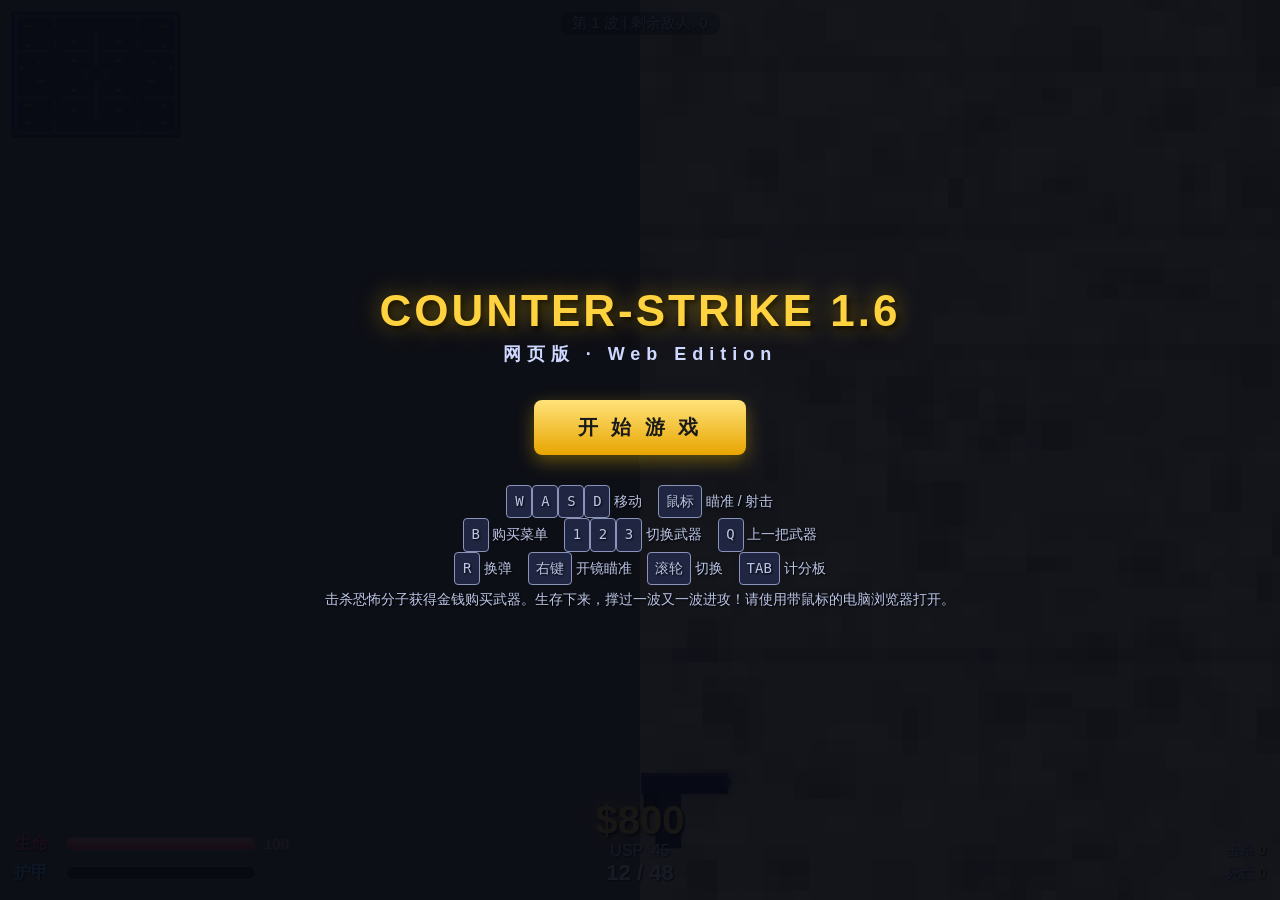
==== commit 95bf89c3: "fix: ground/sky color. robot fly" ====
--- a/opencode/dsv4-flash/index.html
+++ b/opencode/dsv4-flash/index.html
@@ -302,15 +302,28 @@
     c.fillStyle='#83898f'; c.fillRect(7,7,2,2); c.fillRect(53,7,2,2); c.fillRect(7,29,2,2); c.fillRect(53,29,2,2); c.fillRect(7,51,2,2); c.fillRect(53,51,2,2);
   });
   floorTexArr = makeTex(function(c){
-    c.fillStyle='#c7b48b'; c.fillRect(0,0,64,64);
-    speckle(c,'#b9a57c',300); speckle(c,'#d4c29a',240); speckle(c,'#a08a60',140);
-    c.fillStyle='rgba(90,75,50,.18)';
-    for(var i=0;i<8;i++){ var x=Math.random()*64, y=Math.random()*64; c.fillRect(x,y,6,1); }
+    c.fillStyle='#8a5740'; c.fillRect(0,0,64,64);
+    speckle(c,'#7a4934',260); speckle(c,'#96634a',240); speckle(c,'#643823',160);
+    c.fillStyle='rgba(55,30,18,.45)';
+    c.fillRect(0,0,64,2); c.fillRect(0,32,64,2); c.fillRect(0,0,2,64); c.fillRect(32,0,2,64);
+    c.fillStyle='rgba(190,140,95,.28)';
+    for(var i=0;i<10;i++){ var x=Math.random()*64, y=Math.random()*64; c.fillRect(x,y,3,1); }
   });
   ceilTexArr = makeTex(function(c){
-    c.fillStyle='#989da3'; c.fillRect(0,0,64,64);
-    speckle(c,'#8d9299',260); speckle(c,'#a4a9af',200);
-    c.fillStyle='rgba(60,65,72,.4)'; c.fillRect(0,0,64,2); c.fillRect(0,32,64,2);
+    var g=c.createLinearGradient(0,0,0,64);
+    g.addColorStop(0,'#4f9fdf');
+    g.addColorStop(0.5,'#8ecbf2');
+    g.addColorStop(1,'#c9e9fb');
+    c.fillStyle=g; c.fillRect(0,0,64,64);
+    c.globalAlpha = 0.92;
+    for(var i=0;i<7;i++){
+      var x=Math.random()*56+4, y=Math.random()*52+4, rx=5+Math.random()*10, ry=3+Math.random()*5;
+      c.fillStyle='#ffffff';
+      c.beginPath(); c.ellipse(x,y,rx,ry,0,0,Math.PI*2); c.fill();
+      c.beginPath(); c.ellipse(x-rx*0.5,y+ry*0.4,rx*0.7,ry*0.8,0,0,Math.PI*2); c.fill();
+      c.beginPath(); c.ellipse(x+rx*0.5,y+ry*0.5,rx*0.6,ry*0.7,0,0,Math.PI*2); c.fill();
+    }
+    c.globalAlpha = 1;
   });
   solidTex = makeTex(function(c){ c.fillStyle='#111'; c.fillRect(0,0,64,64); });
 
@@ -994,7 +1007,7 @@
   var dirX=Math.cos(player.ang), dirY=Math.sin(player.ang);
   var zf = player.zoom;
   var planeX=-dirY*TANHALF*zf, planeY=dirX*TANHALF*zf;
-  var fArr=floorTexArr, cArr=ceilTexArr;
+  var fArr=floorTexArr.arr, cArr=ceilTexArr.arr;
 
   var y, x;
   var rayDX0 = dirX - planeX, rayDY0 = dirY - planeY;
@@ -1077,7 +1090,7 @@
       sprites.push({x:e.x, y:e.y, img:img, hF:0.16, vF:0.16, alpha:clamp(1-e.deadT*0.7,0,1), hurt:e.hurtFlash, scale:e.scale, hp:null});
     } else {
       img = enemyImgs[e.variant][e.walkFrame];
-      sprites.push({x:e.x, y:e.y, img:img, hF:e.scale, vF:e.scale, alpha:1, hurt:e.hurtFlash, scale:e.scale, hp:e.hp/e.maxHp, maxHp:e.maxHp});
+      sprites.push({x:e.x, y:e.y, img:img, hF:e.scale*1.14, vF:e.scale, alpha:1, hurt:e.hurtFlash, scale:e.scale, hp:e.hp/e.maxHp, maxHp:e.maxHp});
     }
   }
   for(i=0;i<particles.length;i++){
@@ -1095,22 +1108,21 @@
   var cw=W, ch=H;
   for(i=0;i<sprites.length;i++){
     var sp=sprites[i];
-    var rx=sp.x-player.x, ry=sp.y-player.y;
+    var rx=(sp.x-player.x)/TILE, ry=(sp.y-player.y)/TILE;
     var trx = invDet*(dirY*rx - dirX*ry);
     var tryy = invDet*(-planeY*rx + planeX*ry);
     if(tryy<=0.1) continue;
     var sx = (cw/2)*(1+trx/tryy);
-    var sy;
-    if(sp.world){
-      var z = sp.z||0.7;
-      sy = halfH - (z/tryy)*ch;
-    } else {
-      sy = halfH;
-    }
     var sh = Math.abs(ch/tryy) * sp.hF;
     var sw = sh * (sp.img.width/sp.img.height);
     var dsx = sx - sw/2;
-    var dsy = sy - sh;
+    var dsy;
+    if(sp.world){
+      var z = sp.z||0.7;
+      dsy = halfH + ch*(1-z)/tryy - sh/2;
+    } else {
+      dsy = halfH + ch/tryy - sh;
+    }
     var x0 = Math.max(0, Math.floor(dsx));
     var x1 = Math.min(cw-1, Math.ceil(dsx+sw));
     offCtx.save();
@@ -1138,12 +1150,12 @@
   offCtx.lineWidth = 1;
   for(i=0;i<tracers.length;i++){
     var t=tracers[i];
-    var rx2=t.wx-player.x, ry2=t.wy-player.y;
+    var rx2=(t.wx-player.x)/TILE, ry2=(t.wy-player.y)/TILE;
     var trx2 = invDet*(dirY*rx2 - dirX*ry2);
     var try2 = invDet*(-planeY*rx2 + planeX*ry2);
     if(try2<=0.1) continue;
     var ex = (cw/2)*(1+trx2/try2);
-    var ey = halfH - (1/try2)*ch;
+    var ey = halfH + ch/try2;
     var a2 = Math.min(1, 1-t.t/t.life);
     offCtx.globalAlpha = a2;
     offCtx.beginPath();
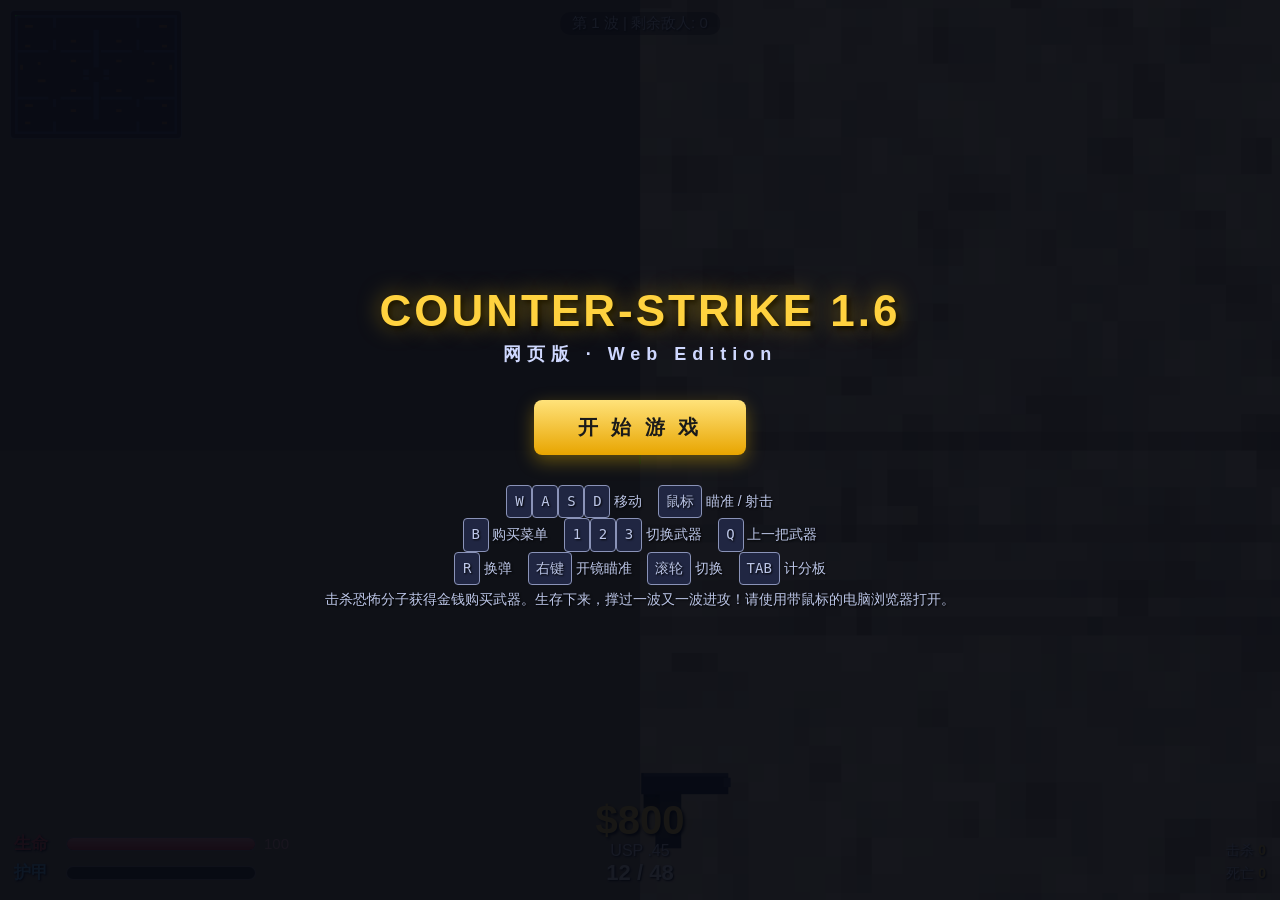
==== commit d36b44e6: "fix: gun bad shoot" ====
--- a/opencode/dsv4-flash/index.html
+++ b/opencode/dsv4-flash/index.html
@@ -168,7 +168,7 @@
 };
 
 var player = {
-  x:0,y:0, ang:0, dirX:-1, dirY:0,
+  x:0,y:0, ang:0, pitch:0, dirX:-1, dirY:0,
   hp:100, armor:0, hasHelm:false, invuln:0,
   weaponSlot:1, lastSlot:0,
   weapons:{0:'knife',1:'usp'},
@@ -763,6 +763,7 @@
   player.x = PLAYER_SPAWN.x;
   player.y = PLAYER_SPAWN.y;
   player.ang = Math.PI;
+  player.pitch = 0;
   player.hp = 100;
   player.invuln = 2;
   player.dead = false;
@@ -874,7 +875,7 @@
       var d=Math.hypot(e.x-player.x, e.y-player.y);
       if(d > w.range*TILE) continue;
       var rel = wrapAngle(Math.atan2(e.y-player.y, e.x-player.x) - player.ang);
-      if(Math.abs(rel) < 1.1){
+      if(Math.abs(rel) < 0.7){
         e.hp -= w.dmg;
         e.hurtFlash = 1;
         spawnBlood(e.x, e.y, false);
@@ -897,6 +898,7 @@
   sfxShot(w);
 
   var pellets = w.pellets||1;
+  var halfW = 0.35*TILE;
   for(var p=0;p<pellets;p++){
     var a = player.ang + (Math.random()-0.5)*player.spread;
     var wallD = castDist(a);
@@ -909,13 +911,13 @@
       var d = Math.hypot(e.x-player.x, e.y-player.y);
       if(d > w.range || d > wallD*TILE) continue;
       var rel = wrapAngle(Math.atan2(e.y-player.y, e.x-player.x) - a);
-      var angHalf = Math.atan(0.5/d);
+      var angHalf = Math.atan(halfW/d);
       if(Math.abs(rel) < angHalf){
         if(!best || d<best.d) best={e:e,d:d,rel:rel};
       }
     }
     if(best){
-      var head = Math.abs(best.rel) < Math.atan(0.5/best.d)*0.4;
+      var head = Math.abs(best.rel) < Math.atan(halfW/best.d)*0.4;
       var dmg = w.dmg * (head?w.headx:1) * (1 - 0.4*Math.min(1, best.d/25));
       best.e.hp -= dmg;
       best.e.hurtFlash = 1;
@@ -989,7 +991,7 @@
   var capW=1280, capH=820;
   if(w>capW){ w=capW; h=Math.round(capW/a); }
   if(h>capH){ h=capH; w=Math.round(capH*a); }
-  viewW=w; viewH=h; renderH=h + BOB_OFFSET*2;
+  viewW=w; viewH=h; BOB_OFFSET = Math.round(h*0.13) + 20; renderH = h + BOB_OFFSET*2;
   viewCtx.canvas.width=w; viewCtx.canvas.height=h;
   off.width=w; off.height=renderH;
   renderImg = new ImageData(w, renderH);
@@ -1469,6 +1471,7 @@
 document.addEventListener('mousemove', function(e){
   if(document.pointerLockElement){
     player.ang += e.movementX * 0.0023;
+    player.pitch = clamp(player.pitch + e.movementY * 0.0022, -1, 1);
   }
 });
 document.addEventListener('mousedown', function(e){
@@ -1590,7 +1593,8 @@
   var shakeX = (Math.random()-0.5)*state.shake*6;
   var shakeY = (Math.random()-0.5)*state.shake*6;
   state.shake = Math.max(0, state.shake - dt*2);
-  var destY = (bob + shakeY) - BOB_OFFSET;
+  var pitchShift = -player.pitch * (BOB_OFFSET - 8);
+  var destY = clamp((bob + shakeY) + pitchShift - BOB_OFFSET, -2*BOB_OFFSET+2, -2);
   viewCtx.clearRect(0,0,viewW,viewH);
   viewCtx.drawImage(off, shakeX, destY);
   drawViewmodel();
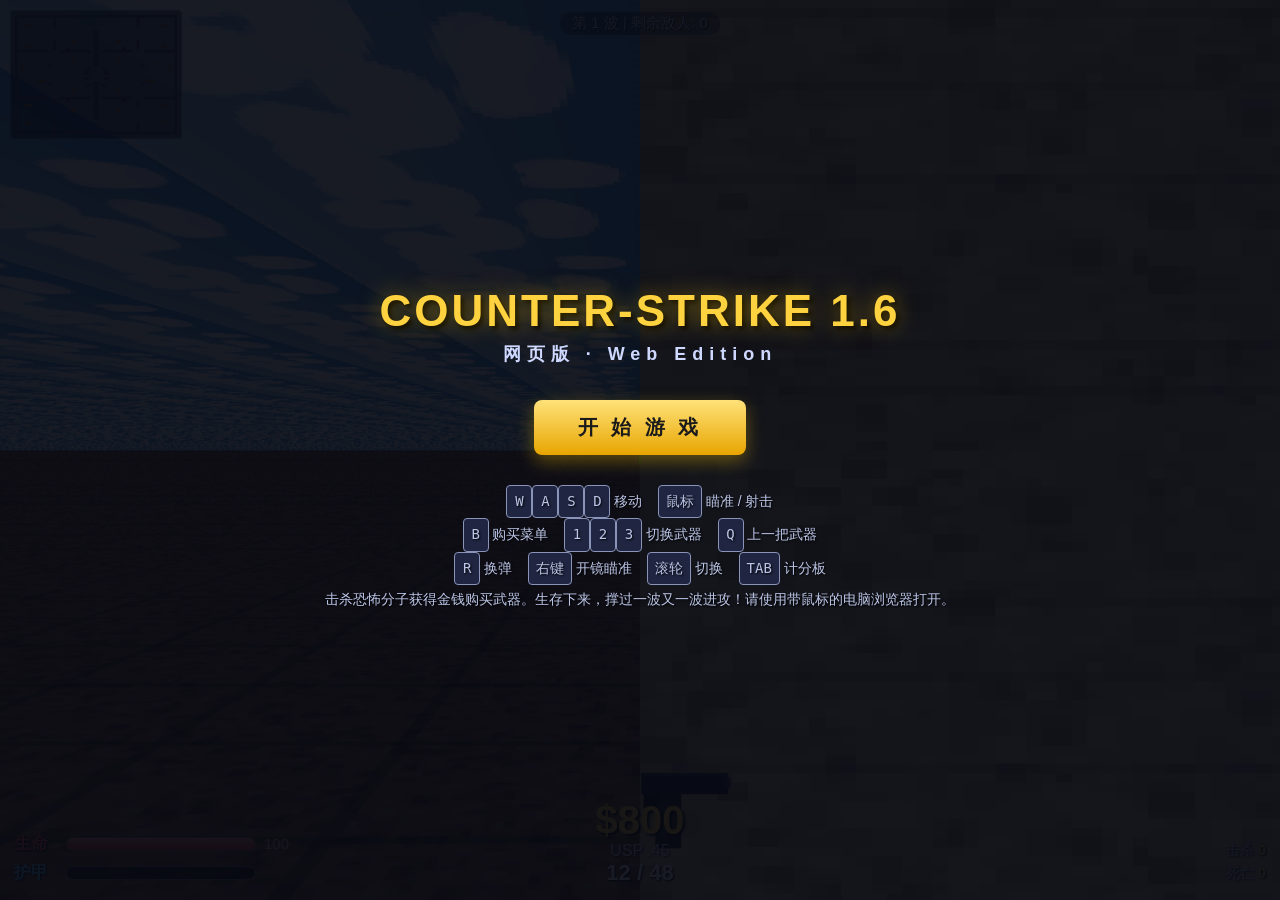
==== commit 5a309d96: "feat: add jump" ====
--- a/opencode/dsv4-flash/index.html
+++ b/opencode/dsv4-flash/index.html
@@ -108,7 +108,7 @@
     <div>击杀 <b id="kills">0</b></div>
     <div>死亡 <b id="deaths">0</b></div>
   </div>
-  <div id="helpHint">按 B 打开购买菜单 | 1/2/3 切换武器 | R 换弹 | 右键瞄准 | TAB 计分板</div>
+  <div id="helpHint">WASD 移动 | 空格 跳跃 | B 购买菜单 | 1/2/3 武器 | R 换弹 | 右键瞄准 | TAB 计分板</div>
 </div>
 
 <canvas id="overlay"></canvas>
@@ -157,6 +157,10 @@
 var FOV = 66 * Math.PI/180;
 var TANHALF = Math.tan(FOV/2);
 var BOB_OFFSET = 30;
+var EYE = 1.0;      // 站姿眼睛高度(格)
+var CEIL_H = 3.0;   // 墙壁高度(格)，天花板更高更开阔
+var JUMP_V = 3.8;   // 起跳初速度(格/秒)
+var GRAV = 10;      // 重力(格/秒^2)
 
 /* ============================ 状态 ============================ */
 var state = {
@@ -178,7 +182,8 @@
   bobPhase:0, footT:0, moving:false,
   hitFlash:0, hurtFlash:0, hitDir:0,
   dead:false, deadT:0, respawnT:0,
-  zoom:1
+  zoom:1,
+  z:0, vy:0, wasSpace:false
 };
 
 var enemies = [];
@@ -283,6 +288,7 @@
     c.fillStyle='#c8c8c8';
     c.fillRect(31,8,2,2); c.fillRect(31,24,2,2); c.fillRect(31,40,2,2);
   });
+  wallTexs[5] = wallTexs[2];
   wallTexs[3] = makeTex(function(c){
     c.fillStyle='#8b909b'; c.fillRect(0,0,64,64);
     speckle(c,'#7d828d',220); speckle(c,'#979ca6',180);
@@ -530,11 +536,27 @@
   ];
   for(var i=0;i<crates.length;i++){ set(crates[i][0], crates[i][1], 2); }
   set(31,19,4); set(32,19,4); set(31,28,4); set(32,28,4);
+
+  var lowCrates = [
+    [28,21],[29,21],[34,21],[35,21],
+    [28,28],[29,28],[34,28],[35,28],
+    [20,13],[21,13],[42,13],[43,13],
+    [20,34],[21,34],[42,34],[43,34],
+    [13,20],[13,27],[50,20],[50,27]
+  ];
+  for(var j=0;j<lowCrates.length;j++){ set(lowCrates[j][0], lowCrates[j][1], 5); }
   map = m;
 }
 
-/* ============================ 碰撞 ============================ */
-function circleHitsWall(x,y,r){
+/* ============================ 高度与碰撞 ============================ */
+function tileH(gx,gy){
+  var t = map[gx][gy];
+  if(t===5) return 0.5;
+  if(t===2) return 1.0;
+  return CEIL_H;
+}
+function groundUnder(x,y,r){
+  var gz = 0;
   var minX=Math.floor((x-r)/TILE), maxX=Math.floor((x+r)/TILE);
   var minY=Math.floor((y-r)/TILE), maxY=Math.floor((y+r)/TILE);
   if(minX<0) minX=0; if(maxX>=MAP_W) maxX=MAP_W-1;
@@ -542,6 +564,22 @@
   for(var gx=minX;gx<=maxX;gx++){
     for(var gy=minY;gy<=maxY;gy++){
       if(map[gx][gy]>0){
+        var h=tileH(gx,gy);
+        if(h>gz) gz=h;
+      }
+    }
+  }
+  return gz;
+}
+function circleHitsWall(x,y,r,groundZ){
+  groundZ = groundZ||0;
+  var minX=Math.floor((x-r)/TILE), maxX=Math.floor((x+r)/TILE);
+  var minY=Math.floor((y-r)/TILE), maxY=Math.floor((y+r)/TILE);
+  if(minX<0) minX=0; if(maxX>=MAP_W) maxX=MAP_W-1;
+  if(minY<0) minY=0; if(maxY>=MAP_H) maxY=MAP_H-1;
+  for(var gx=minX;gx<=maxX;gx++){
+    for(var gy=minY;gy<=maxY;gy++){
+      if(map[gx][gy]>0 && tileH(gx,gy) > groundZ){
         var cx=clamp(x, gx*TILE, (gx+1)*TILE);
         var cy=clamp(y, gy*TILE, (gy+1)*TILE);
         var dx=x-cx, dy=y-cy;
@@ -551,15 +589,16 @@
   }
   return false;
 }
-function tryMove(x,y,vx,vy,r,dt){
+function tryMove(x,y,vx,vy,r,dt,groundZ){
   var nx=x, ny=y;
   var px = x + vx*dt;
-  if(!circleHitsWall(px, y, r)) nx = px;
+  if(!circleHitsWall(px, y, r, groundZ)) nx = px;
   var py = y + vy*dt;
-  if(!circleHitsWall(x, py, r)) ny = py;
+  if(!circleHitsWall(x, py, r, groundZ)) ny = py;
   return {x:nx, y:ny, blocked:(nx===x&&ny===y)};
 }
-function rayHitsWall(x0,y0,x1,y1){
+function rayHitsWall(x0,y0,x1,y1,eyeLevel){
+  eyeLevel = eyeLevel || EYE;
   var dist = Math.hypot(x1-x0, y1-y0);
   var n = Math.ceil(dist/TILE)*2 + 1;
   for(var i=0;i<=n;i++){
@@ -567,11 +606,12 @@
     var wx=x0+(x1-x0)*t, wy=y0+(y1-y0)*t;
     var gx=Math.floor(wx/TILE), gy=Math.floor(wy/TILE);
     if(gx<0||gx>=MAP_W||gy<0||gy>=MAP_H) return true;
-    if(map[gx][gy]>0) return true;
+    if(map[gx][gy]>0 && tileH(gx,gy) >= eyeLevel) return true;
   }
   return false;
 }
-function castDist(ang){
+function castDist(ang, eyeLevel){
+  eyeLevel = eyeLevel===undefined ? EYE : eyeLevel;
   var rdx=Math.cos(ang), rdy=Math.sin(ang);
   var posX=player.x/TILE, posY=player.y/TILE;
   var mapX=Math.floor(posX), mapY=Math.floor(posY);
@@ -584,7 +624,7 @@
   while(guard++<256){
     if(sdx<sdy){ sdx+=ddx; mapX+=stepX; } else { sdy+=ddy; mapY+=stepY; }
     if(mapX<0||mapX>=MAP_W||mapY<0||mapY>=MAP_H) break;
-    if(map[mapX][mapY]>0) break;
+    if(map[mapX][mapY]>0 && tileH(mapX,mapY) >= eyeLevel) break;
   }
   var perp = sdx<sdy ? (sdx-ddx) : (sdy-ddy);
   return perp;
@@ -764,6 +804,9 @@
   player.y = PLAYER_SPAWN.y;
   player.ang = Math.PI;
   player.pitch = 0;
+  player.z = 0;
+  player.vy = 0;
+  player.wasSpace = false;
   player.hp = 100;
   player.invuln = 2;
   player.dead = false;
@@ -812,8 +855,20 @@
   var len = Math.hypot(mx,my);
   player.moving = len>0.1;
   if(len>0.1){ mx/=len; my/=len; }
-  var mv = tryMove(player.x, player.y, mx*speed, my*speed, 12, dt);
+  var mv = tryMove(player.x, player.y, mx*speed, my*speed, 12, dt, player.z);
   player.x = mv.x; player.y = mv.y;
+
+  // 跳跃/重力/落地
+  var gz = groundUnder(player.x, player.y, 12);
+  if(player.z <= gz + 0.001 && player.vy <= 0){
+    player.z = gz;
+    player.vy = 0;
+    if(keys.Space && !player.wasSpace) player.vy = JUMP_V;
+  }
+  player.wasSpace = keys.Space;
+  player.vy -= GRAV*dt;
+  player.z += player.vy*dt;
+  if(player.z <= gz && player.vy <= 0){ player.z = gz; player.vy = 0; }
 
   // 走路晃动/脚步声
   var moveLen = len;
@@ -901,7 +956,7 @@
   var halfW = 0.35*TILE;
   for(var p=0;p<pellets;p++){
     var a = player.ang + (Math.random()-0.5)*player.spread;
-    var wallD = castDist(a);
+    var wallD = castDist(a, player.z + EYE);
     var wallPX = player.x + Math.cos(a)*wallD*TILE;
     var wallPY = player.y + Math.sin(a)*wallD*TILE;
     var best=null;
@@ -1010,6 +1065,7 @@
   var zf = player.zoom;
   var planeX=-dirY*TANHALF*zf, planeY=dirX*TANHALF*zf;
   var fArr=floorTexArr.arr, cArr=ceilTexArr.arr;
+  var eyeZ = player.z + EYE;
 
   var y, x;
   var rayDX0 = dirX - planeX, rayDY0 = dirY - planeY;
@@ -1018,7 +1074,7 @@
   for(y=0;y<H;y++){
     var p = y - halfH;
     if(p===0) p=0.0001;
-    var rowDist = halfH / Math.abs(p);
+    var rowDist = p>0 ? (eyeZ * halfH / p) : (halfH / -p);
     var stepX = rowDist * (rayDX1 - rayDX0) / W;
     var stepY = rowDist * (rayDY1 - rayDY0) / W;
     var fx = posX + rowDist * rayDX0;
@@ -1035,7 +1091,8 @@
     }
   }
 
-  // 墙体
+  // 墙体/箱子（带高度，矮箱上方能看到后方场景）
+  var hits = [];
   for(x=0;x<W;x++){
     var camX = 2*x/W - 1;
     var rdx = dirX + planeX*camX;
@@ -1046,36 +1103,85 @@
     var stepX, stepY, sdx, sdy;
     if(rdx<0){ stepX=-1; sdx=(posX-mapX)*ddx; } else { stepX=1; sdx=(mapX+1-posX)*ddx; }
     if(rdy<0){ stepY=-1; sdy=(posY-mapY)*ddy; } else { stepY=1; sdy=(mapY+1-posY)*ddy; }
-    var side=0, tile=0, guard=0;
-    while(guard++<256){
-      if(sdx<sdy){ sdx+=ddx; mapX+=stepX; side=0; } else { sdy+=ddy; mapY+=stepY; side=1; }
-      if(mapX<0||mapX>=MAP_W||mapY<0||mapY>=MAP_H){ break; }
-      tile=map[mapX][mapY];
-      if(tile>0) break;
-    }
-    var perp = side===0 ? (sdx-ddx) : (sdy-ddy);
-    if(perp<0.01) perp=0.01;
-    zbuf[x]=perp;
-    var tex = wallTexs[tile] || wallTexs[1];
-    var arr = tex.arr;
-    var wallX = side===0 ? posY + perp*rdy : posX + perp*rdx;
-    wallX -= Math.floor(wallX);
-    var tx = (wallX*64)|0; if(tx>63)tx=63;
-    if((side===0 && rdx>0) || (side===1 && rdy<0)) tx = 63-tx;
-    var lineH = Math.round(H/perp);
-    var y0 = Math.floor(-lineH/2 + halfH);
-    var y1 = Math.floor( lineH/2 + halfH);
-    if(y0<0)y0=0; if(y1>=H)y1=H-1;
-    var step = 64/lineH;
-    var tyf = (y0 - halfH + lineH/2) * step;
-    var dark = side===1 ? 0.7 : 1;
-    var base = y0*W + x;
-    for(y=y0;y<=y1;y++){
-      var ci = arr[(((tyf|0)&63)<<6) + tx];
-      if(dark!==1) ci = shade(ci, dark);
-      buf[base] = ci;
-      base += W;
-      tyf += step;
+    var side=0, guard=0, perp=0;
+    hits.length = 0;
+    while(guard++<512){
+      if(sdx<sdy){ sdx+=ddx; mapX+=stepX; side=0; perp=sdx-ddx; }
+      else { sdy+=ddy; mapY+=stepY; side=1; perp=sdy-ddy; }
+      if(mapX<0||mapX>=MAP_W||mapY<0||mapY>=MAP_H) break;
+      if(perp>100) break;
+      if(map[mapX][mapY]>0){
+        hits.push({perp:perp, side:side, tile:map[mapX][mapY], gx:mapX, gy:mapY});
+        if(tileH(mapX,mapY) >= CEIL_H) break;
+        if(hits.length >= 24) break;
+      }
+    }
+    // zbuffer：最近的满高遮挡物用于精灵遮挡（矮箱不遮挡精灵）
+    zbuf[x] = 100;
+    for(var zbi=0; zbi<hits.length; zbi++){
+      if(tileH(hits[zbi].gx, hits[zbi].gy) >= 1.0){ zbuf[x] = hits[zbi].perp; break; }
+    }
+    // 由远到近绘制，近处覆盖远处
+    hits.sort(function(a,b){ return b.perp - a.perp; });
+    var h, tex, arr, wallX, tx, dark, y0, y1, step, tyf, ci, base;
+    for(var hi=0; hi<hits.length; hi++){
+      var HIT = hits[hi];
+      h = tileH(HIT.gx, HIT.gy);
+      tex = wallTexs[HIT.tile] || wallTexs[1];
+      arr = tex.arr;
+      wallX = HIT.side===0 ? posY + HIT.perp*rdy : posX + HIT.perp*rdx;
+      wallX -= Math.floor(wallX);
+      tx = (wallX*64)|0; if(tx>63)tx=63;
+      if((HIT.side===0 && rdx>0) || (HIT.side===1 && rdy<0)) tx = 63-tx;
+      dark = HIT.side===1 ? 0.7 : 1;
+      step = 64 * HIT.perp / Math.max(0.001, halfH);
+      if(h >= CEIL_H){
+        y0 = Math.round(halfH + (eyeZ - CEIL_H) * halfH / HIT.perp);
+        y1 = Math.round(halfH + eyeZ * halfH / HIT.perp);
+        if(y0<0)y0=0; if(y1>=H)y1=H-1;
+        if(y1>y0){
+          tyf = 0;
+          base = y0*W + x;
+          for(y=y0;y<=y1;y++){
+            ci = arr[(((tyf|0)&63)<<6) + tx];
+            if(dark!==1) ci = shade(ci, dark);
+            buf[base] = ci;
+            base += W; tyf += step;
+          }
+        }
+      } else {
+        // 前脸
+        y0 = Math.round(halfH + (eyeZ - h) * halfH / HIT.perp);
+        y1 = Math.round(halfH + eyeZ * halfH / HIT.perp);
+        if(y0<0)y0=0; if(y1>=H)y1=H-1;
+        if(y1>y0){
+          tyf = 0;
+          base = y0*W + x;
+          for(y=y0;y<=y1;y++){
+            ci = arr[(((tyf|0)&63)<<6) + tx];
+            if(dark!==1) ci = shade(ci, dark);
+            buf[base] = ci;
+            base += W; tyf += step;
+          }
+        }
+        // 顶面（眼睛高于箱顶时可见）
+        if(eyeZ > h){
+          var backP = HIT.perp + 1/Math.max(Math.abs(rdx), Math.abs(rdy));
+          var yt0 = Math.round(halfH + (eyeZ - h) * halfH / backP);
+          var yt1 = Math.round(halfH + (eyeZ - h) * halfH / HIT.perp);
+          if(yt0<0)yt0=0; if(yt1>=H)yt1=H-1;
+          if(yt1>yt0){
+            var span = Math.max(1, yt1-yt0);
+            base = yt0*W + x;
+            for(y=yt0;y<yt1;y++){
+              var tyt = ((y-yt0)*8/span)|0;
+              ci = arr[(((tyt&63)<<6) + tx)];
+              buf[base] = ci;
+              base += W;
+            }
+          }
+        }
+      }
     }
   }
 
@@ -1123,7 +1229,7 @@
       var z = sp.z||0.7;
       dsy = halfH + ch*(1-z)/tryy - sh/2;
     } else {
-      dsy = halfH + ch/tryy - sh;
+      dsy = halfH + ch/tryy + player.z*halfH/tryy - sh;
     }
     var x0 = Math.max(0, Math.floor(dsx));
     var x1 = Math.min(cw-1, Math.ceil(dsx+sw));
@@ -1494,7 +1600,7 @@
   keys[e.code] = true;
   var kc = e.code;
   if(!state.started) return;
-  if(kc==='Tab'){ e.preventDefault(); }
+  if(kc==='Tab'||kc==='Space'){ e.preventDefault(); }
   if(state.buyOpen){
     if(kc==='KeyQ'||kc==='Escape'||kc==='KeyB'){ closeBuy(); return; }
     if(kc==='Digit1'||kc==='Digit2'||kc==='Digit3'){
